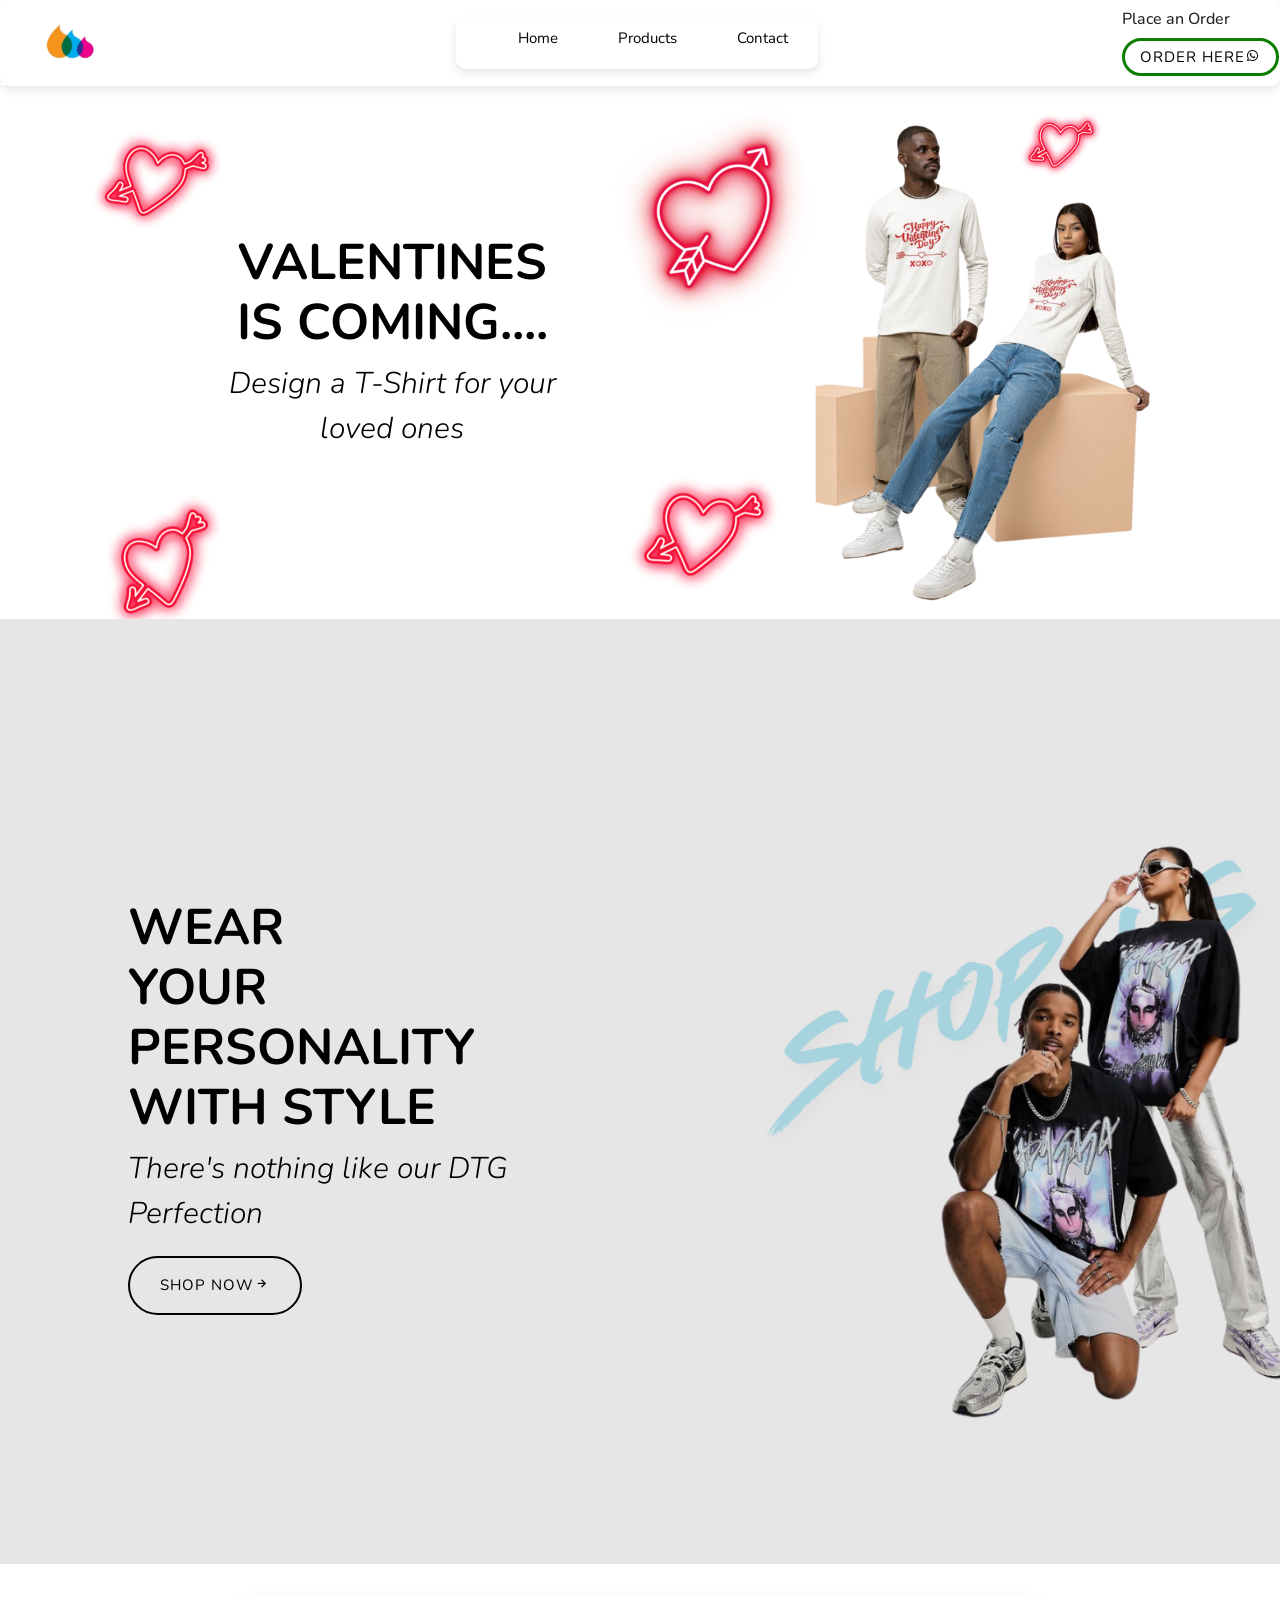
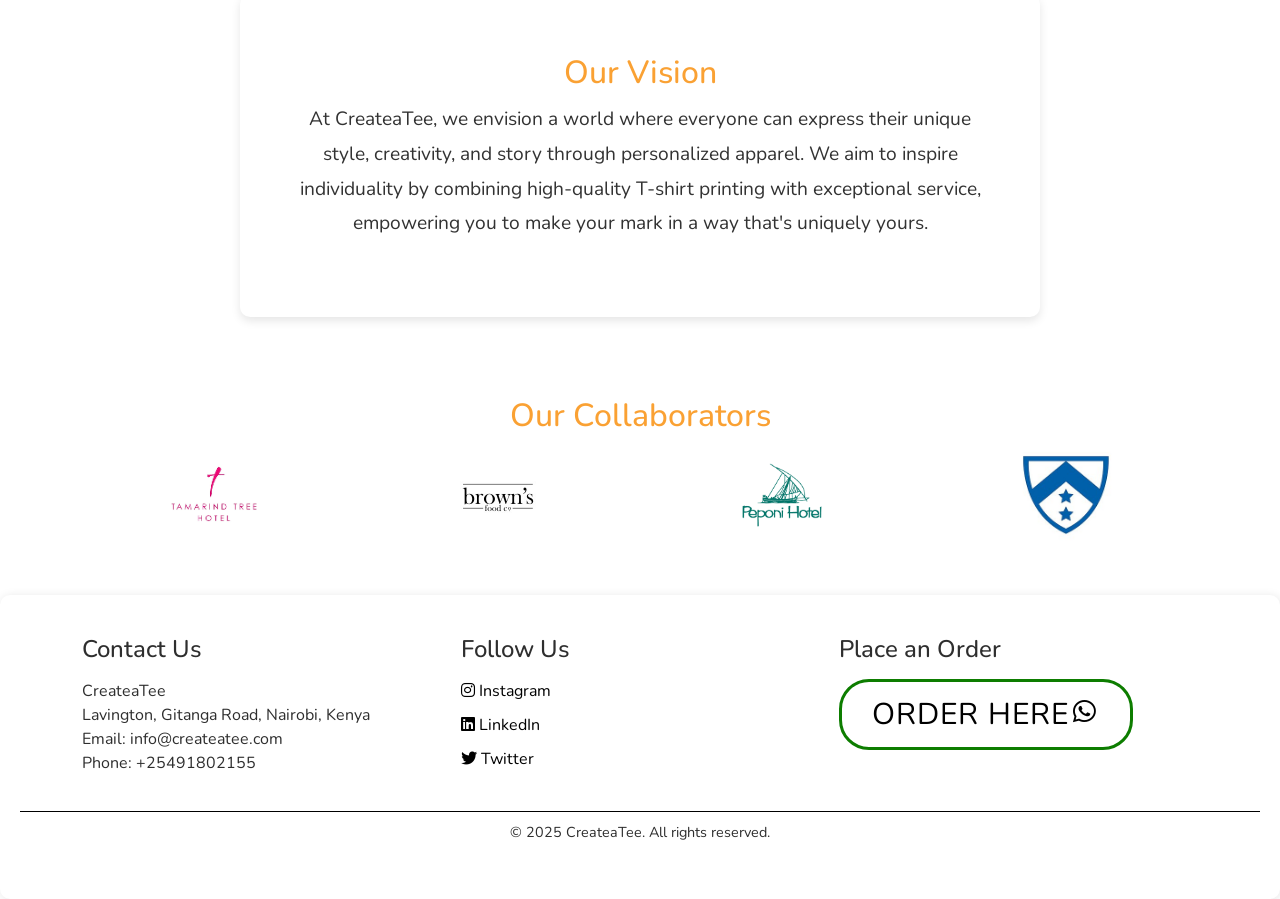
==== index.html @ 30c3d08e "Updated All" ====
<!DOCTYPE html>
<html lang="en">
<head>
    <meta charset="UTF-8">
    <meta name="viewport" content="width=device-width, initial-scale=1.0">
    <title>Home</title>
    <!--NORMAL CSS-->
    <link rel="stylesheet" href="css/styles.css">
<!--bootsrap css-->
    <link href="https://cdn.jsdelivr.net/npm/bootstrap@5.3.1/dist/css/bootstrap.min.css" rel="stylesheet">
    <!--fonts-->
    <link rel="preconnect" href="https://fonts.googleapis.com">
<link rel="preconnect" href="https://fonts.gstatic.com" crossorigin>
<link href="https://fonts.googleapis.com/css2?family=Josefin+Sans:ital,wght@0,100..700;1,100..700&family=Nunito:ital,wght@0,200..1000;1,200..1000&family=Red+Hat+Display:ital,wght@0,300..900;1,300..900&display=swap" rel="stylesheet">
<!--boxicons-->
    <link rel="stylesheet">
    href="https://cdn.jsdelivr.net/npm/boxicons@latest/css/boxicons.min.css">
    <!-- or -->
    <link rel="stylesheet"
    href="https://unpkg.com/boxicons@latest/css/boxicons.min.css">
    <!--Whatsapp Icon-->
    <link href="https://cdnjs.cloudflare.com/ajax/libs/font-awesome/6.0.0-beta3/css/all.min.css" rel="stylesheet">
</head>

<body>
    <!-- Header -->
    <header>  <!--header logo-->
        <a href="index.html" class="logo"><img src="img/logo23.png"></a>
        <!--header links-->
            <ul class="nav-header">
                <a href="index.html">Home</a>
                <a href="products.html">Products</a>
                <a href="contact.html">Contact</a>
            </ul>
        <!--header icons-->
        <div class="header-whatsapp">
          <h6>Place an Order</h6>
            <a href="https://wa.me/+254791802155" target="_blank"  class="whatsapp-header-btn">ORDER HERE<i class='bx bxl-whatsapp'></i></a>
        </div>         
    </header>

<!-- Bootstrap Carousel -->
<div id="carouselExampleIndicators" class="carousel slide" data-bs-ride="carousel">
    <div class="carousel-inner">
      <!-- First Slide -->
      <div class="carousel-item active c-item">
        <img src="img/happy2two.png" class="d-block w-100 c-img" alt="Slide 1">
        <div class="carousel-caption d-none d-md-block custom-caption">
          <h2>VALENTINES <br> IS COMING....</h2>
          <p>Design a T-Shirt for your loved ones</p>
        </div>
      </div>
      <!-- Second Slide -->
      <div class="carousel-item c-item">
        <img src="img/happy1one.png" class="d-block w-100 c-img" alt="Slide 2">
        <div class="carousel-caption d-none d-md-block custom-caption">
          <h2>BE PART OF A COMMUNITY</h2>
          <p>Design garments for your social club or community <br> to share your art together</p>
        </div>
      </div>
      <!-- Third Slide -->
      <div class="carousel-item c-item">
        <img src="img/happy9.png" class="d-block w-100 c-img" alt="Slide 3">
        <div class="carousel-caption d-none d-md-block custom-caption">
          <h2>ALWAYS WAKE UP TO YOUR STYLE</h2>
          <p>Don't sleep on your designs</p>
        </div>
      </div>
    </div>
    <!-- Navigation Controls -->
    <button class="carousel-control-prev" type="button" data-bs-target="#carouselExampleIndicators" data-bs-slide="prev">
      <span class="carousel-control-prev-icon" aria-hidden="true"></span>
    </button>
    <button class="carousel-control-next" type="button" data-bs-target="#carouselExampleIndicators" data-bs-slide="next">
      <span class="carousel-control-next-icon" aria-hidden="true"></span>
    </button>
  </div>
  
  <!-- Bootstrap JS -->
  <script src="https://cdn.jsdelivr.net/npm/bootstrap@5.3.1/dist/js/bootstrap.bundle.min.js"></script>
 
  <!--first section-->
  <section class="main-home">
       <div class="main-text">
          <h1>WEAR <br>YOUR <br> PERSONALITY <br> WITH STYLE </h1>
          <p>There's nothing like our DTG Perfection</p>
          <a href="products.html" class="main-btn">SHOP NOW<i class='bx bx-right-arrow-alt'></i></a>
        </div>
    </section> 
   <!--VISION section-->
   <section id="vision" class="vision-section">
    <div class="vision-container">
      <h2 class="section-heading">Our Vision</h2>
      <p>
        At CreateaTee, we envision a world where everyone can express their unique style, creativity, and story through personalized apparel. 
        We aim to inspire individuality by combining high-quality T-shirt printing with exceptional service, empowering you to make your mark 
        in a way that's uniquely yours.
      </p>
    </div>
  </section>
  <!-- COLLABORATORS SECTION -->
<section id="collaborators" class="collaborators-section">
    <div class="container">
      <h2 class="section-heading">Our Collaborators</h2>
      <div class="collaborators-grid">
        <div class="collaborator">
          <img src="img/collab1.png" alt="Collaborator 1">
        </div>
        <div class="collaborator">
          <img src="img/collab2.jpg" alt="Collaborator 2">
        </div>
        <div class="collaborator">
          <img src="img/collab3.png" alt="Collaborator 3">
        </div>
        <div class="collaborator">
          <img src="img/collab4.jpg" alt="Collaborator 4">
        </div>
      </div>
    </div>
  </section>
  
  <!-- FOOTER SECTION -->
  <footer class="footer-section">
    <div class="container footer-content">
      <div class="footer-column">
        <h3>Contact Us</h3>
        <p>CreateaTee</p>
        <p>Lavington, Gitanga Road, Nairobi, Kenya</p>
        <p>Email: info@createatee.com</p>
        <p>Phone: +25491802155</p>
      </div>
      <div class="footer-column">
        <h3>Follow Us</h3>
        <ul class="social-links">
          <li><a href="#"><i class="fab fa-instagram"></i> Instagram</a></li>
          <li><a href="#"><i class="fab fa-linkedin"></i> LinkedIn</a></li>
          <li><a href="#"><i class="fab fa-twitter"></i> Twitter</a></li>
        </ul>
      </div>
      <div class="footer-column">
        <h3>Place an Order</h3>
          <a href="https://wa.me/+254791802155" target="_blank"  class="whatsapp-btn">ORDER HERE<i class='bx bxl-whatsapp'></i></a>
      </div>
    </div>
    <div class="footer-bottom">
      <p>&copy; 2025 CreateaTee. All rights reserved.</p>
    </div>
  </footer>
  
  
</body>
</html>
---- css/styles.css ----
/* General Styles */
 *{
    margin: 0;
    padding: 0;
    box-sizing: border-box;
    scroll-behavior: smooth;
    font-family: "Nunito", serif;
    font-optical-sizing: auto;
    font-style: normal;
    background-color: #ffffff;
}
/*NAVBAR-HOMEPAGE*/
header{
    position: fixed;
    width: 100%;
    top: 0;
    right: 0;
    z-index:1000;
    display: flex;
    align-items: center;
    justify-content: space-between;
    padding: 1px 1px;
    border-radius: 10px; /* Rounded corners */
    box-shadow: 0px 4px 10px rgba(0.5, 0.5, 0.5, 0.1); /* Subtle shadow */
}
/*header whatsapp*/
.whatsapp-header-btn{
  display: inline-block;
  border: 3px solid #0d7d00;
  font-size: 15px;
  color: rgb(0, 0, 0) ;
  padding: 5px 15px;
  text-decoration: none;
  border-radius: 30px;
  letter-spacing: 1px;
  transition: all .45s ease;
  background-color: rgb(255, 255, 255);
}
.whatsapp-header-btn:hover{
color: rgb(17, 110, 0);
}
.logo img{
    max-width: 150px;
    height: auto;
}
.nav-header{
    display: flex;
    padding-bottom: 10px;
    margin: 0%;
    border-radius: 10px; /* Rounded corners */
    box-shadow: 0px 4px 10px rgba(0.5, 0.5, 0.5, 0.1); /* Subtle shadow */
}
.nav-header a{
    color:rgb(0, 0, 0);
    font-size: 15px;
    text-transform: capitalize;
    padding: 10px 30px;
    font-weight: 400;
    transition: all .40s ease;
    text-decoration: none; 
}
.nav-header a:hover{
    color:rgb(0, 149, 179);
    letter-spacing: 2px;
    opacity: 0.6; 
}
.nav-icon{
display: flex;
align-items: center;
}
.nav-icon i{
    margin-right: 40px;
    color:rgb(69, 68, 68);
    font-size: 20px;
    font-weight: 400;
    transition: all .40s ease;
}
#menu-icon{
    font-size: 35px;
    color:rgb(69, 68, 68);
    z-index: 10001;
    cursor: pointer;
}
/*CAROUSEL - HOMEPAGE*/
.c-item{
height: 595px;
}

.c-img{
height: 100%;
object-fit: cover;
}
/* CAROUSEL CAPTION-HOMEPAGE */
.d-md-block{
  background-color: transparent;
  padding: 20px;
}
.custom-caption {
    text-align: left; /* Align text to the left */
    position: absolute;
    top: 50%; /* Vertically center the caption */
    left: 5%; /* Position caption on the left side */
    transform: translateY(-50%); /* Adjust for proper centering */
    border-radius: 8px;
    max-width: 400px; /* Limit width for readability */
  }
  
  .custom-caption h2 {
    color: black;
    font-size: 50px;
    text-transform: capitalize;
    font-weight: 700;
    line-height: 1.2;
    margin-top: 30px;
  }
 .custom-caption p {
    color: black;
    font-size: 30px;
    font-weight: 300;
    margin-bottom: 20px;
    font-style: italic;
  }
  
/*FIRST SECTION- HOMEPAGE*/
section{
    padding: 5% 10%;
}
.main-home{
    width: 100%;
    height: 105vh;
    background-image: url(../img/homp.png);
    background-position: center;
    background-size: cover;
    display: grid;
    grid-template-columns: repeat(2, 1fr);
    align-items: center;
    filter: brightness(0.9);
}
.main-text h1{
    color: black;
    font-size: 50px;
    text-transform: capitalize;
    font-weight: 700;
    line-height: 1.2;
    margin-top: 30px;
}
.main-text p{
    color: black;
    font-size: 30px;
    font-weight: 300;
    margin-bottom: 20px;
    font-style: italic;

}
.main-btn{
    display: inline-block;
    border: 2px solid #000000;
    font-size: 15px;
    color: black ;
    padding: 16px 30px;
    text-decoration: none;
    border-radius: 30px;
    letter-spacing: 1px;
    transition: all .45s ease;
}
.main-btn a{
    color: black;
    font-weight: 200px;
}
.main-btn:hover{
    color:rgb(0, 114, 137); 
    letter-spacing: 4px;
    opacity: 1.4;
}
/* OUR VISION SECTION-HOMEPAGE */
.vision-section {
    padding: 30px 20px;
    background-color: #ffffff; /* Light grey background */
  }
  /* Single Container for Heading and Content */
  .vision-container {
    background-color: #ffffff; /* White background */
    padding: 60px 50px;
    border-radius: 10px; /* Rounded corners */
    box-shadow: 0px 4px 10px rgba(0.5, 0.5, 0.5, 0.1); /* Subtle shadow */
    max-width: 800px; /* Limit width for better readability */
    margin: 0 auto; /* Center the container */
    text-align: center; /* Center text content */
  }
  .section-heading {
    font-size: 80px;
    color: #114d8d; /* Blue color for heading */
    margin-bottom: 30px;
  }
  .vision-container p {
    font-size: 1.2rem;
    line-height: 1.8;
    color: #333333; /* Dark grey text */
  }
  /* COLLABORATORS SECTION */
.collaborators-section {
    padding: 50px 20px;
    background-color: #ffffff;
    text-align: center;
  }
  .section-heading {
    font-size: 2rem;
    color: rgb(250, 161, 51);
    margin-bottom: 10px;
  }
  .section-subheading {
    font-size: 1.2rem;
    color: #ffffff;
    margin-bottom: 30px;
  }
  .collaborators-grid {
    display: grid;
    grid-template-columns: repeat(auto-fit, minmax(150px, 1fr));
    gap: 20px;
    justify-items: center;
  }
  .collaborator img {
    width: 100px;
    height: 100px;
    object-fit: contain;
    border-radius: 8px;
    transition: transform 0.3s ease;
  }
  .collaborator img:hover {
    transform: scale(1.1);
  }
  /* FOOTER SECTION */
  .whatsapp-btn{
    display: inline-block;
    border: 3px solid #0d7d00;
    font-size: 30px;
    color: rgb(0, 0, 0) ;
    padding: 10px 30px;
    text-decoration: none;
    border-radius: 30px;
    letter-spacing: 1px;
    transition: all .45s ease;
    background-color: rgb(255, 255, 255);
 }
 .whatsapp-btn:hover{
  letter-spacing: 4px;
  opacity: 1.8;
  color: rgb(38, 255, 0);
 }

  .footer-section {
    background-color: #ffffff;
    color: #2e2e2e;
    padding: 40px 20px;
    border-radius: 10px; /* Rounded corners */
    box-shadow: 1px 1px 10px rgba(0, 0, 0, 0.1);
  }
  .footer-content {
    display: grid;
    grid-template-columns: repeat(auto-fit, minmax(250px, 1fr));
    gap: 20px;
  }
  .footer-column h3 {
    font-size: 1.5rem;
    margin-bottom: 15px;
  }
  .footer-column p,
  .footer-column ul {
    font-size: 1rem;
    margin: 0;
    padding: 0;
    list-style: none;
  }
  .social-links li,
  .quick-links li {
    margin-bottom: 10px;
  }
  .social-links li a,
  .quick-links li a {
    color: #000000;
    text-decoration: none;
    transition: color 0.3s ease;
  }

  .social-links li a:hover,
  .quick-links li a:hover {
    color: #ffd700; /* Gold hover color */
  }

  .footer-bottom {
    text-align: center;
    margin-top: 30px;
    font-size: 0.9rem;
    border-top: 1px solid #000000;
    padding-top: 10px;
  }
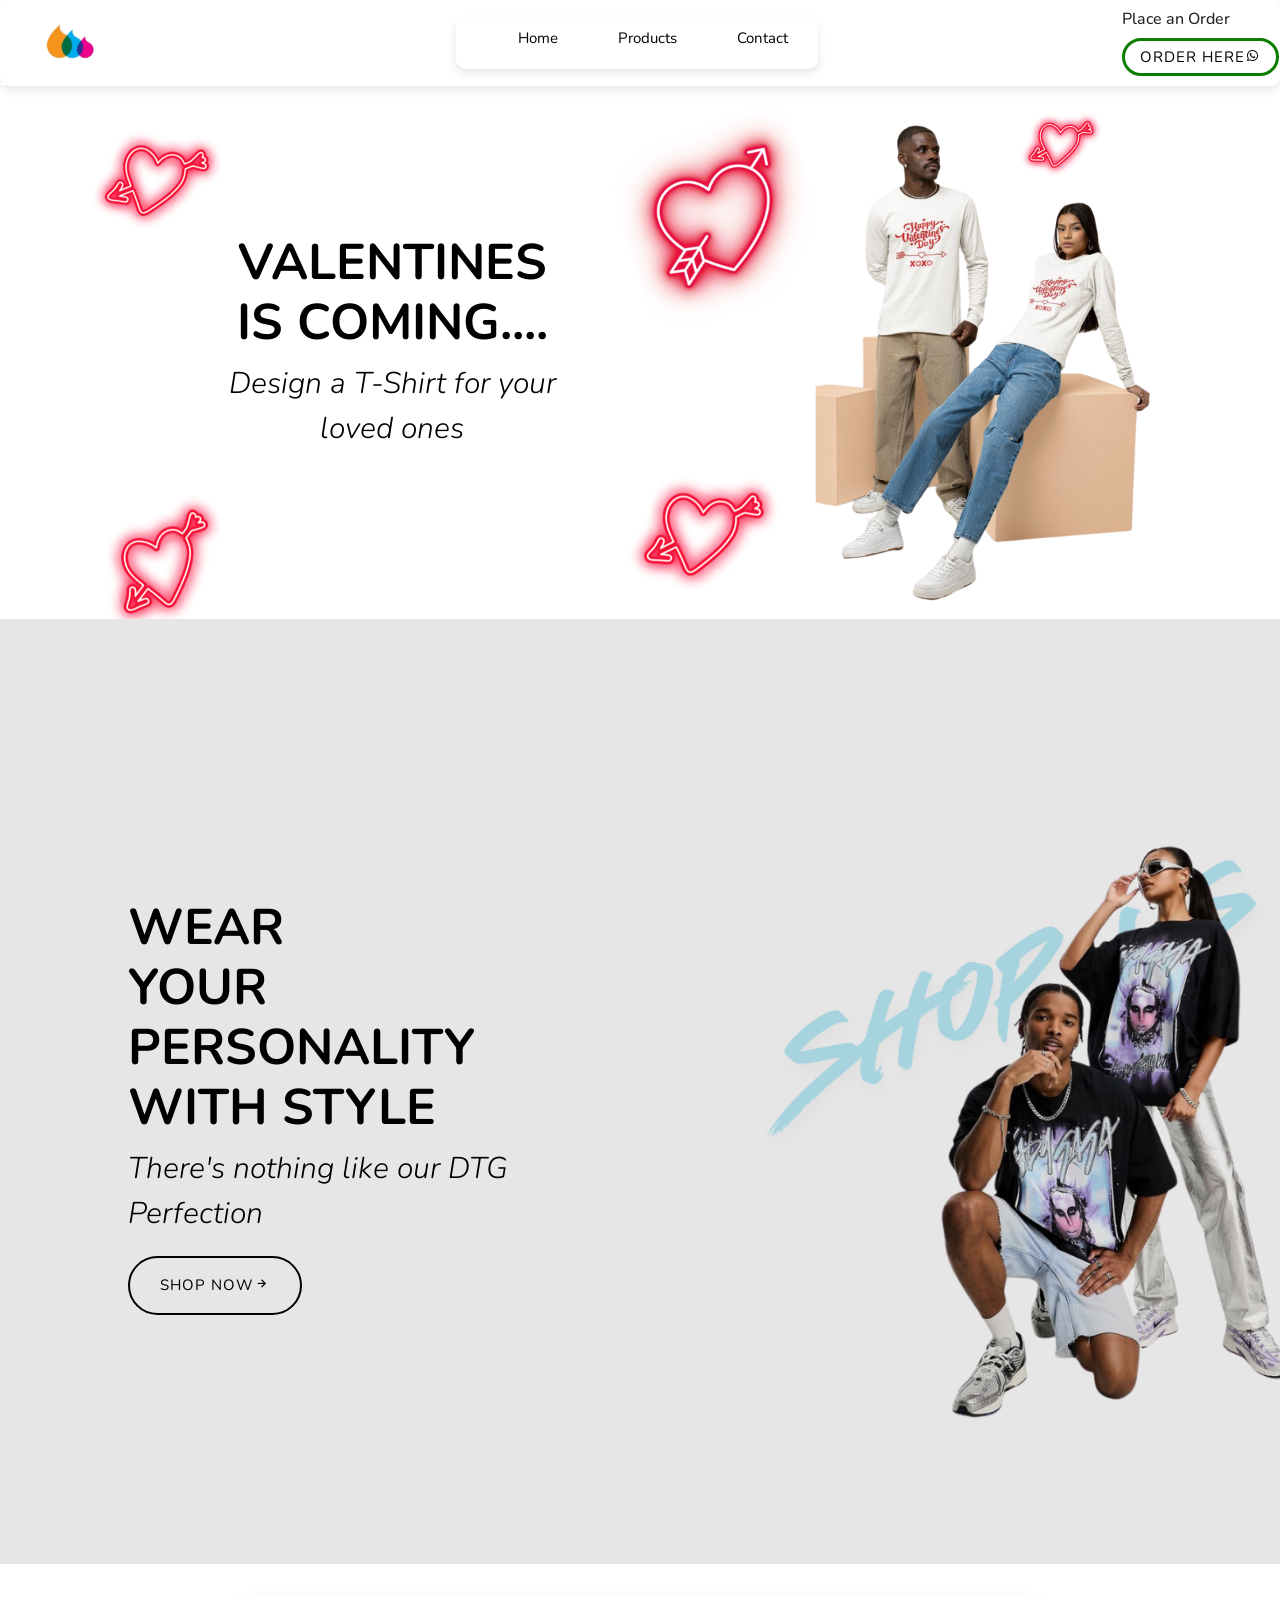
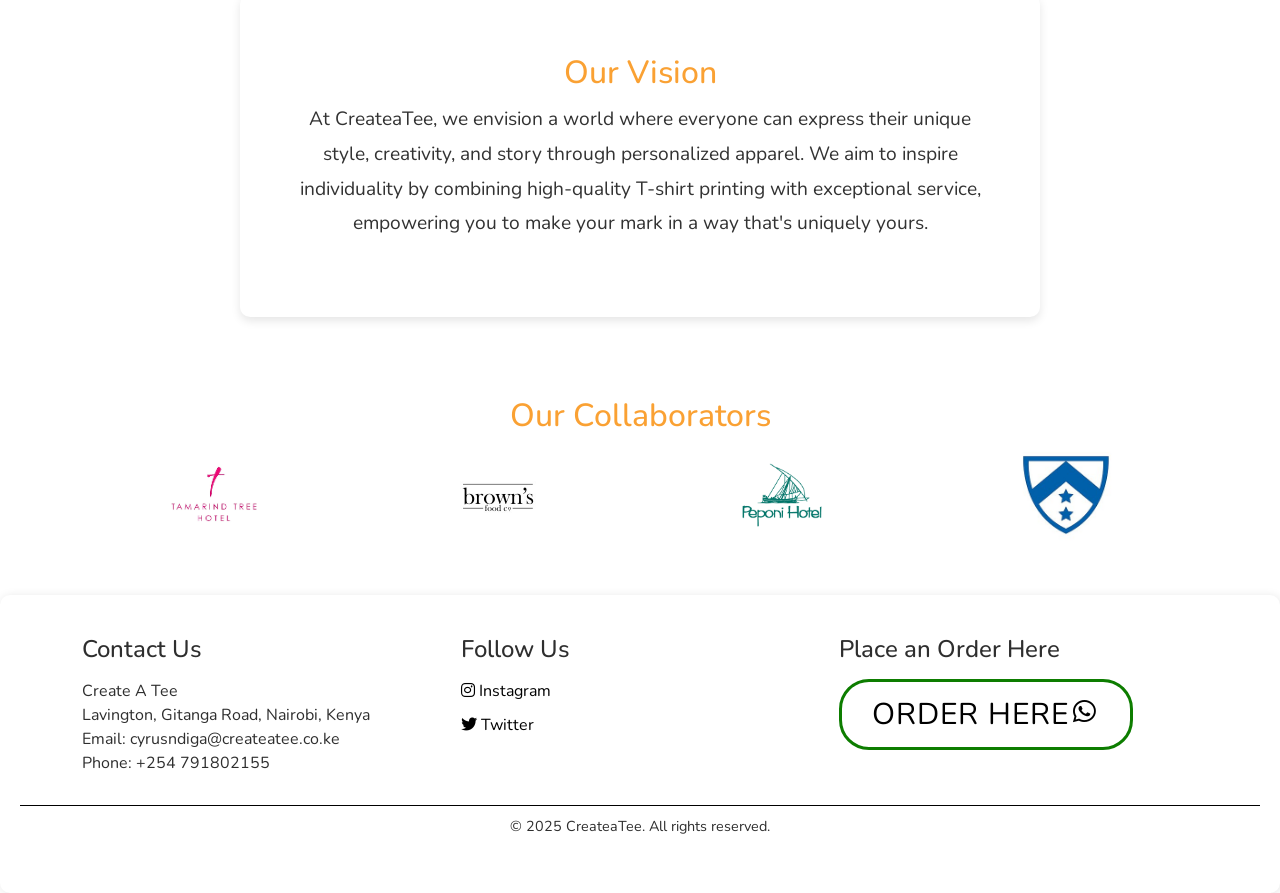
==== commit 39cabc64: "Contact page" ====
--- a/index.html
+++ b/index.html
@@ -124,21 +124,20 @@
     <div class="container footer-content">
       <div class="footer-column">
         <h3>Contact Us</h3>
-        <p>CreateaTee</p>
+        <p>Create A Tee</p>
         <p>Lavington, Gitanga Road, Nairobi, Kenya</p>
-        <p>Email: info@createatee.com</p>
-        <p>Phone: +25491802155</p>
+        <p>Email: cyrusndiga@createatee.co.ke</p>
+        <p>Phone: +254 791802155</p>
       </div>
       <div class="footer-column">
         <h3>Follow Us</h3>
         <ul class="social-links">
-          <li><a href="#"><i class="fab fa-instagram"></i> Instagram</a></li>
-          <li><a href="#"><i class="fab fa-linkedin"></i> LinkedIn</a></li>
-          <li><a href="#"><i class="fab fa-twitter"></i> Twitter</a></li>
+          <li><a href="https://www.instagram.com/createatee_kenya/"><i class="fab fa-instagram"></i> Instagram</a></li>
+          <li><a href="https://x.com/createatee"><i class="fab fa-twitter"></i> Twitter</a></li>
         </ul>
       </div>
       <div class="footer-column">
-        <h3>Place an Order</h3>
+        <h3>Place an Order Here</h3>
           <a href="https://wa.me/+254791802155" target="_blank"  class="whatsapp-btn">ORDER HERE<i class='bx bxl-whatsapp'></i></a>
       </div>
     </div>
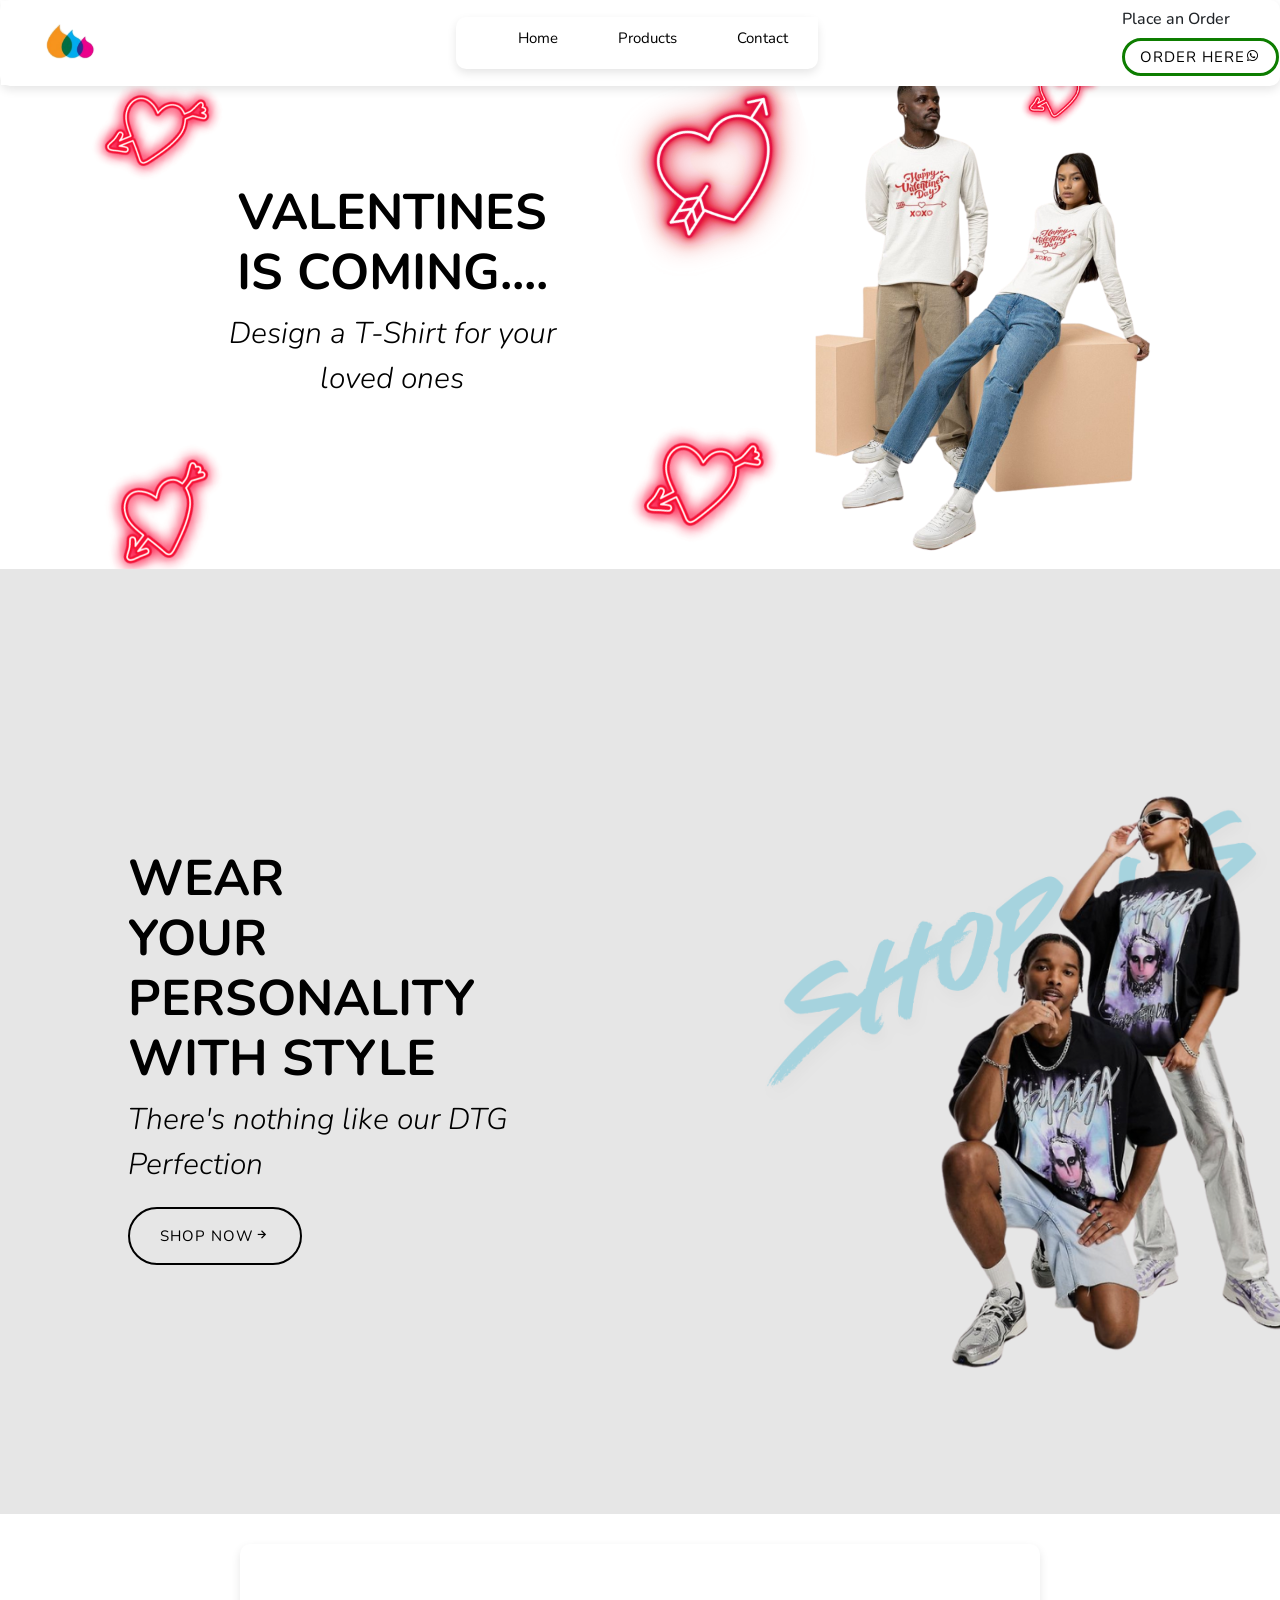
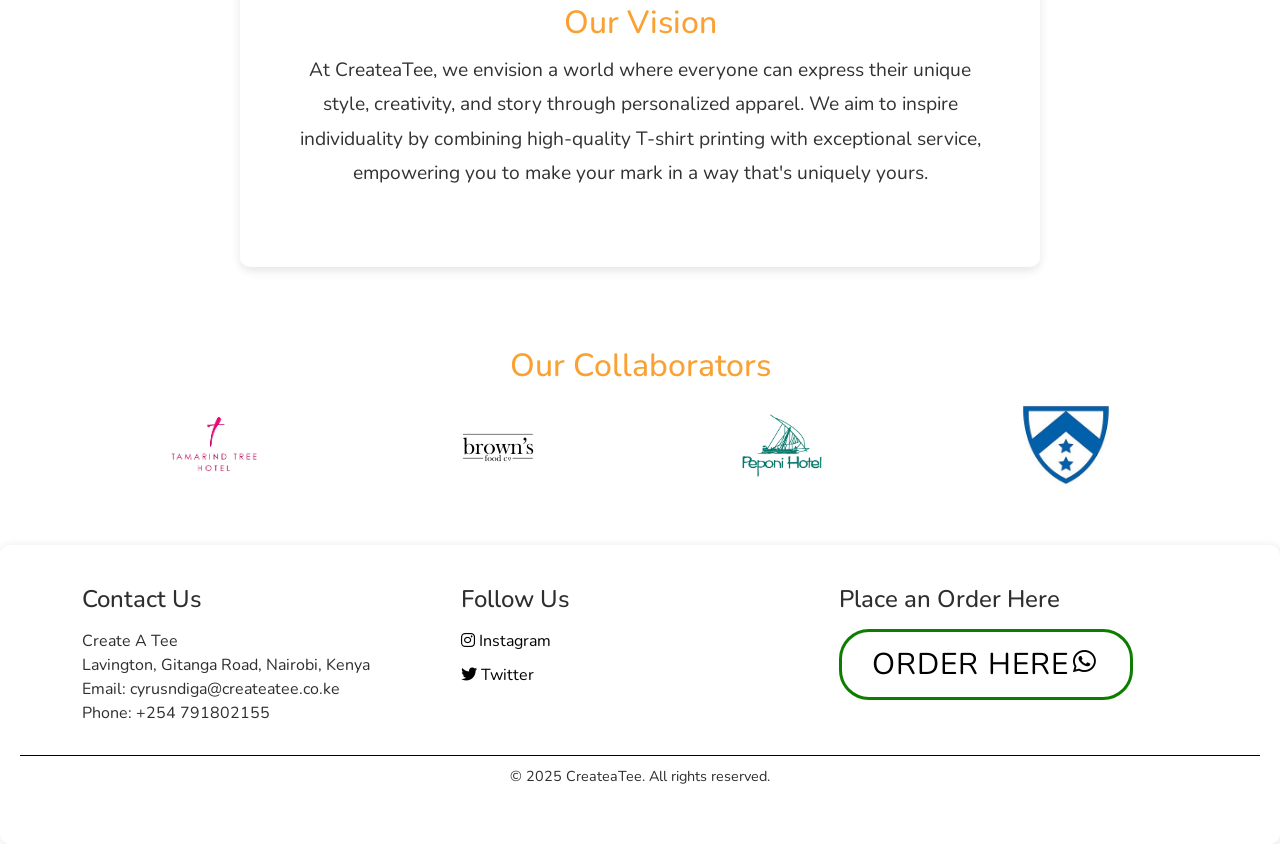
==== commit f0a7f486: "updated carousel margin" ====
--- a/index.html
+++ b/index.html
@@ -14,7 +14,7 @@
 <link href="https://fonts.googleapis.com/css2?family=Josefin+Sans:ital,wght@0,100..700;1,100..700&family=Nunito:ital,wght@0,200..1000;1,200..1000&family=Red+Hat+Display:ital,wght@0,300..900;1,300..900&display=swap" rel="stylesheet">
 <!--boxicons-->
     <link rel="stylesheet">
-    href="https://cdn.jsdelivr.net/npm/boxicons@latest/css/boxicons.min.css">
+    <href="https://cdn.jsdelivr.net/npm/boxicons@latest/css/boxicons.min.css">
     <!-- or -->
     <link rel="stylesheet"
     href="https://unpkg.com/boxicons@latest/css/boxicons.min.css">
--- a/css/styles.css
+++ b/css/styles.css
@@ -84,6 +84,7 @@
 /*CAROUSEL - HOMEPAGE*/
 .c-item{
 height: 595px;
+margin-top: -2%;
 }
 
 .c-img{
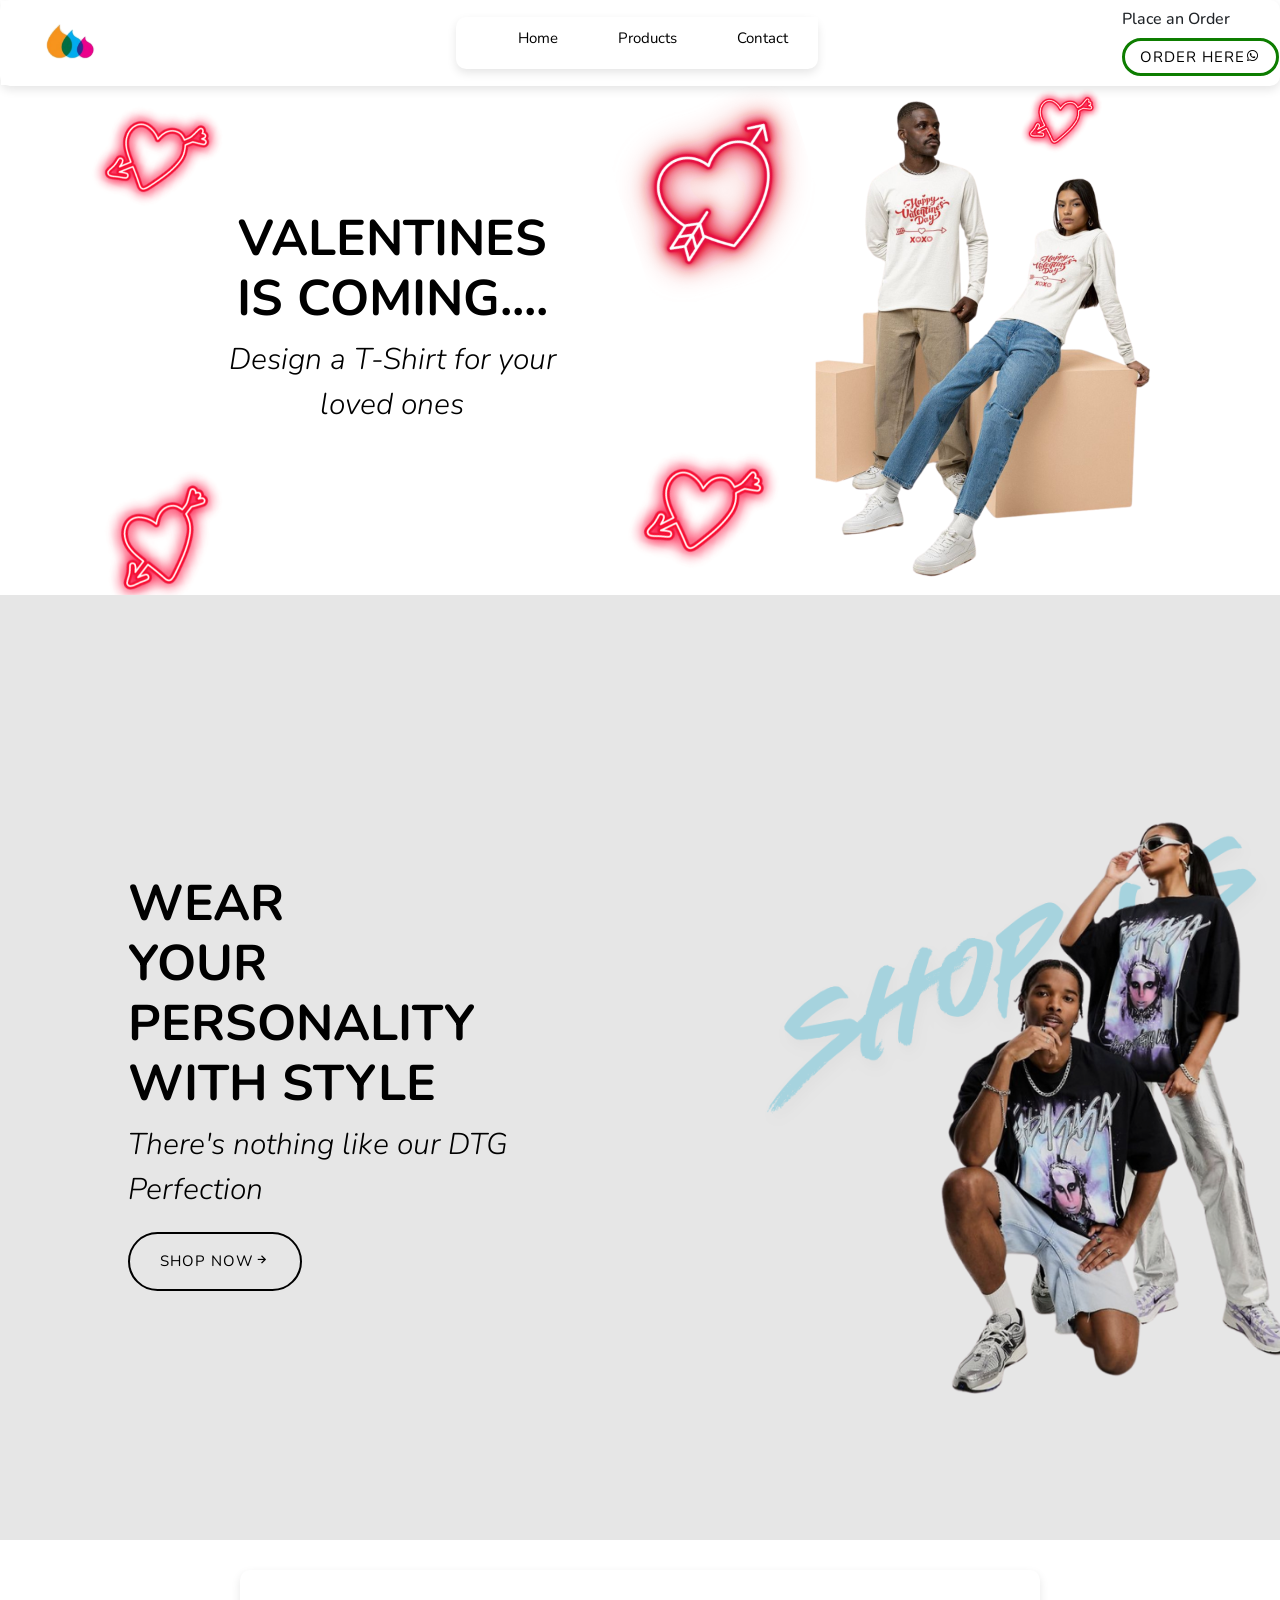
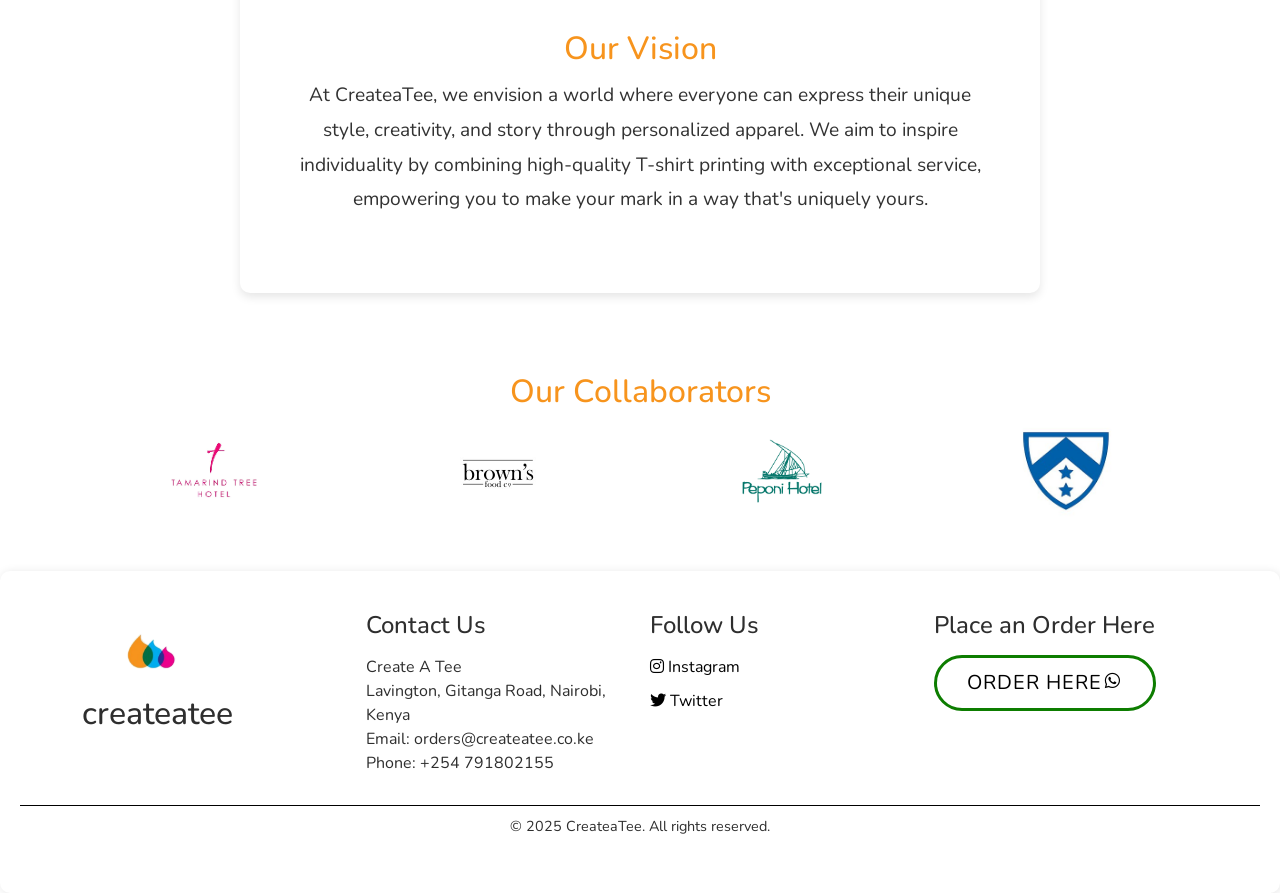
==== commit b9517515: "adding icons" ====
--- a/index.html
+++ b/index.html
@@ -4,7 +4,12 @@
     <meta charset="UTF-8">
     <meta name="viewport" content="width=device-width, initial-scale=1.0">
     <title>Home</title>
-    <!--NORMAL CSS-->
+    <!--FAVICON-->
+    <link rel="icon" type="image/png" href="img/favicon-96x96.png" sizes="96x96" />
+<link rel="icon" type="image/svg+xml" href="img/favicon.png" />
+<link rel="shortcut icon" href="img/favicon.ico" />
+<link rel="apple-touch-icon" sizes="180x180" href="img/apple-touch-icon.png" />
+<link rel="manifest" href="/site.webmanifest" />
     <link rel="stylesheet" href="css/styles.css">
 <!--bootsrap css-->
     <link href="https://cdn.jsdelivr.net/npm/bootstrap@5.3.1/dist/css/bootstrap.min.css" rel="stylesheet">
@@ -123,10 +128,14 @@
   <footer class="footer-section">
     <div class="container footer-content">
       <div class="footer-column">
+        <img src="img/logo23.png" class="footerlogo">
+        <h2>createatee</h2>
+      </div>
+      <div class="footer-column">
         <h3>Contact Us</h3>
         <p>Create A Tee</p>
         <p>Lavington, Gitanga Road, Nairobi, Kenya</p>
-        <p>Email: cyrusndiga@createatee.co.ke</p>
+        <p>Email: orders@createatee.co.ke</p>
         <p>Phone: +254 791802155</p>
       </div>
       <div class="footer-column">
--- a/css/styles.css
+++ b/css/styles.css
@@ -84,7 +84,6 @@
 /*CAROUSEL - HOMEPAGE*/
 .c-item{
 height: 595px;
-margin-top: -2%;
 }
 
 .c-img{
@@ -169,7 +168,7 @@
     font-weight: 200px;
 }
 .main-btn:hover{
-    color:rgb(0, 114, 137); 
+    color:#00aef1; 
     letter-spacing: 4px;
     opacity: 1.4;
 }
@@ -206,7 +205,7 @@
   }
   .section-heading {
     font-size: 2rem;
-    color: rgb(250, 161, 51);
+    color: #f7941d;
     margin-bottom: 10px;
   }
   .section-subheading {
@@ -234,7 +233,7 @@
   .whatsapp-btn{
     display: inline-block;
     border: 3px solid #0d7d00;
-    font-size: 30px;
+    font-size: 20px;
     color: rgb(0, 0, 0) ;
     padding: 10px 30px;
     text-decoration: none;
@@ -285,7 +284,7 @@
 
   .social-links li a:hover,
   .quick-links li a:hover {
-    color: #ffd700; /* Gold hover color */
+    color: #f7941d; /* Gold hover color */
   }
 
   .footer-bottom {
@@ -295,7 +294,14 @@
     border-top: 1px solid #000000;
     padding-top: 10px;
   }
-
+  .footerlogo{
+    max-width: 150px;
+      height: auto;
+  }
+  .footerlogo h2{
+    font-size: 10px;
+  }
+  
 
   
   
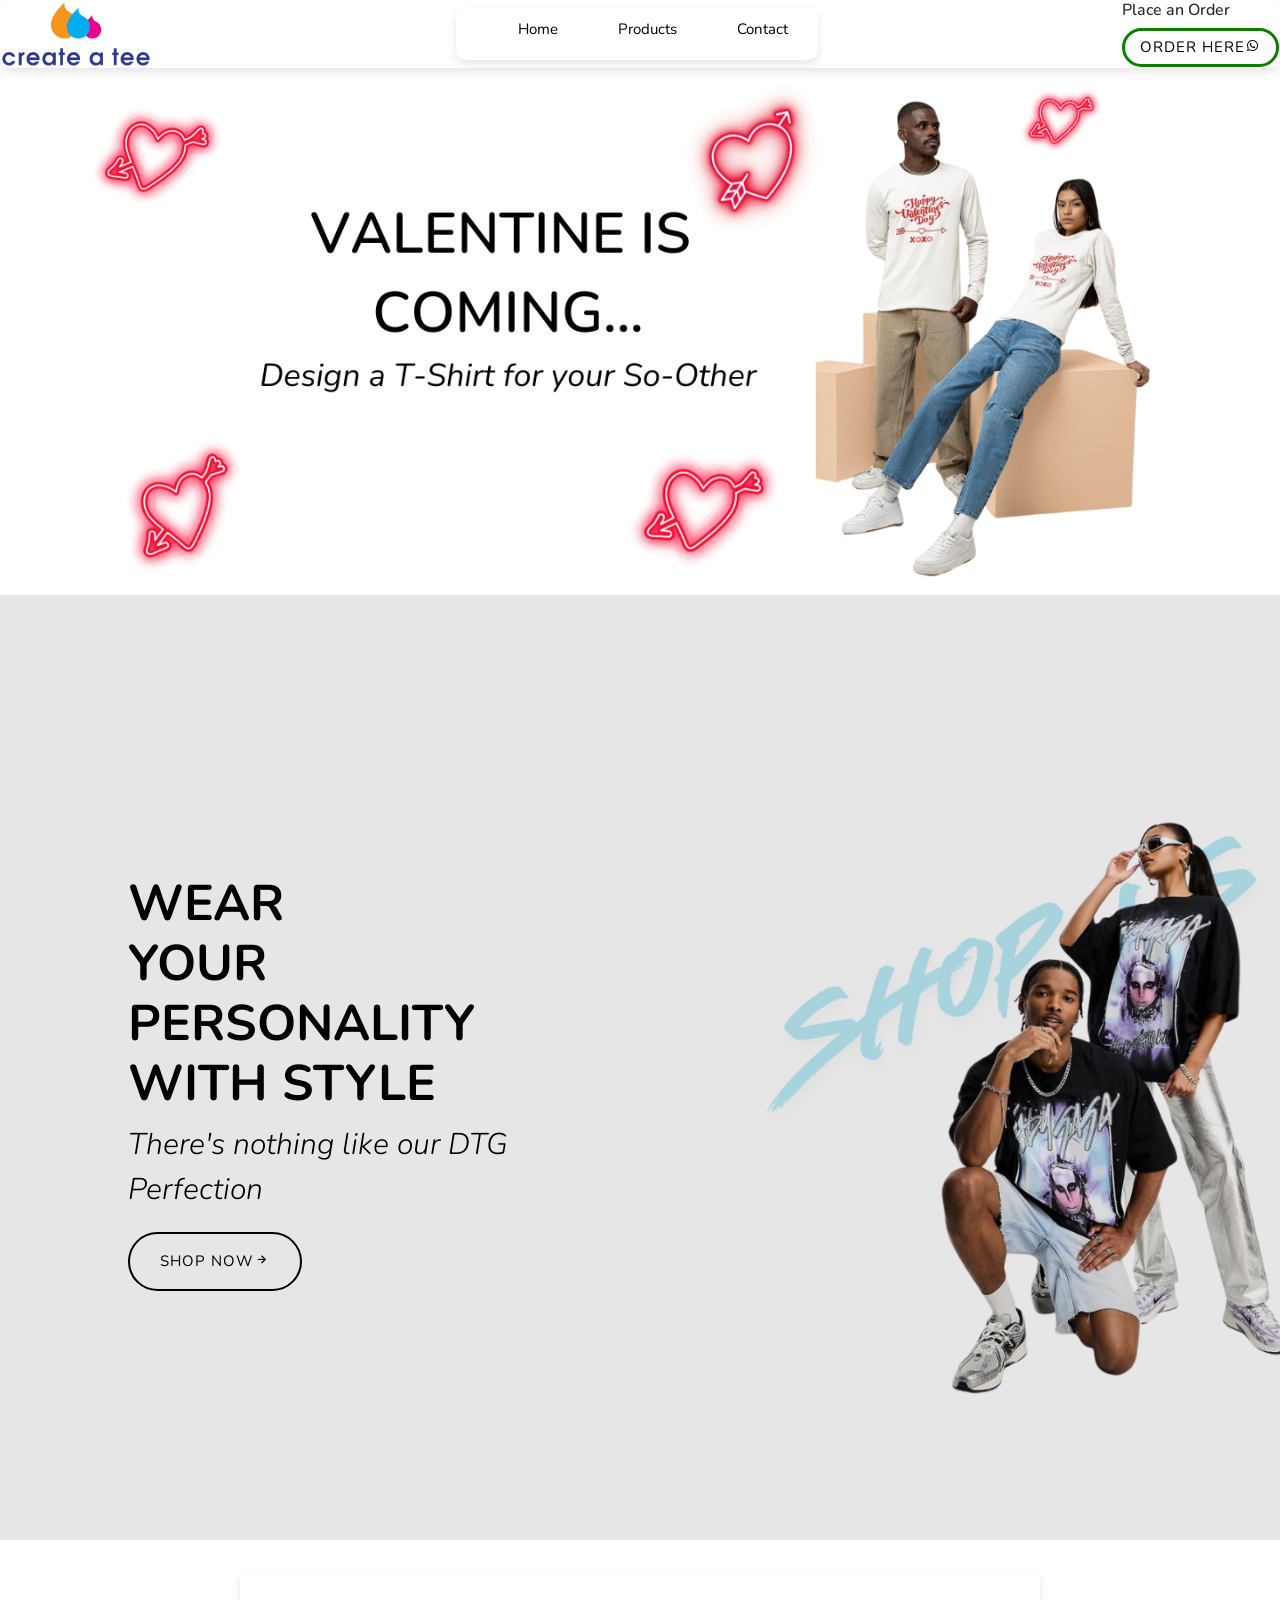
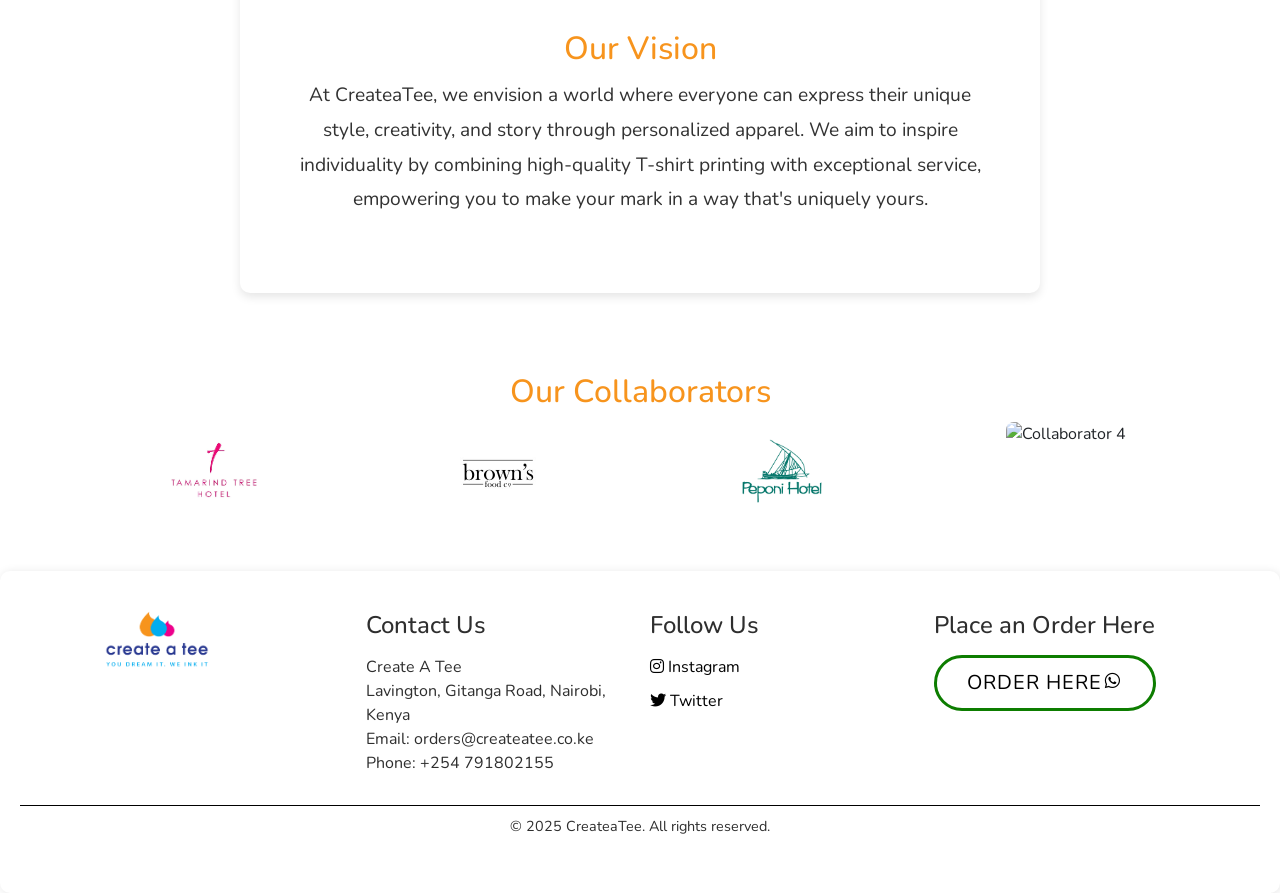
==== commit df0092ec: "mobile adjustments" ====
--- a/index.html
+++ b/index.html
@@ -30,7 +30,7 @@
 <body>
     <!-- Header -->
     <header>  <!--header logo-->
-        <a href="index.html" class="logo"><img src="img/logo23.png"></a>
+        <a href="index.html" class="logo"><img src="img/mainlogo1.png"></a>
         <!--header links-->
             <ul class="nav-header">
                 <a href="index.html">Home</a>
@@ -49,8 +49,8 @@
     <div class="carousel-inner">
       <!-- First Slide -->
       <div class="carousel-item active c-item">
-        <img src="img/happy2two.png" class="d-block w-100 c-img" alt="Slide 1">
-        <div class="carousel-caption d-none d-md-block custom-caption">
+        <img src="img/happy2two-.png" class="d-block w-100 c-img" alt="Slide 1">
+        <div class="carousel-caption d-none custom-caption">
           <h2>VALENTINES <br> IS COMING....</h2>
           <p>Design a T-Shirt for your loved ones</p>
         </div>
@@ -58,7 +58,7 @@
       <!-- Second Slide -->
       <div class="carousel-item c-item">
         <img src="img/happy1one.png" class="d-block w-100 c-img" alt="Slide 2">
-        <div class="carousel-caption d-none d-md-block custom-caption">
+        <div class="carousel-caption d-none  custom-caption">
           <h2>BE PART OF A COMMUNITY</h2>
           <p>Design garments for your social club or community <br> to share your art together</p>
         </div>
@@ -66,7 +66,7 @@
       <!-- Third Slide -->
       <div class="carousel-item c-item">
         <img src="img/happy9.png" class="d-block w-100 c-img" alt="Slide 3">
-        <div class="carousel-caption d-none d-md-block custom-caption">
+        <div class="carousel-caption d-none custom-caption">
           <h2>ALWAYS WAKE UP TO YOUR STYLE</h2>
           <p>Don't sleep on your designs</p>
         </div>
@@ -118,7 +118,7 @@
           <img src="img/collab3.png" alt="Collaborator 3">
         </div>
         <div class="collaborator">
-          <img src="img/collab4.jpg" alt="Collaborator 4">
+          <img src="img/collab4.png" alt="Collaborator 4">
         </div>
       </div>
     </div>
@@ -128,8 +128,7 @@
   <footer class="footer-section">
     <div class="container footer-content">
       <div class="footer-column">
-        <img src="img/logo23.png" class="footerlogo">
-        <h2>createatee</h2>
+        <img src="img/mainlogo.png" class="footerlogo">
       </div>
       <div class="footer-column">
         <h3>Contact Us</h3>
--- a/css/styles.css
+++ b/css/styles.css
@@ -1,86 +1,88 @@
 /* General Styles */
- *{
-    margin: 0;
-    padding: 0;
-    box-sizing: border-box;
-    scroll-behavior: smooth;
-    font-family: "Nunito", serif;
-    font-optical-sizing: auto;
-    font-style: normal;
-    background-color: #ffffff;
+*{
+  margin: 0;
+  padding: 0;
+  box-sizing: border-box;
+  scroll-behavior: smooth;
+  font-family: "Nunito", serif;
+  font-optical-sizing: auto;
+  font-style: normal;
+  background-color: #ffffff;
 }
 /*NAVBAR-HOMEPAGE*/
 header{
-    position: fixed;
-    width: 100%;
-    top: 0;
-    right: 0;
-    z-index:1000;
-    display: flex;
-    align-items: center;
-    justify-content: space-between;
-    padding: 1px 1px;
-    border-radius: 10px; /* Rounded corners */
-    box-shadow: 0px 4px 10px rgba(0.5, 0.5, 0.5, 0.1); /* Subtle shadow */
-}
-/*header whatsapp*/
+  position: fixed;
+  width: 100%;
+  top: 0;
+  right: 0;
+  z-index:1000;
+  display: flex;
+  align-items: center;
+  justify-content: space-between;
+  padding: 1px 1px;
+  border-radius: 10px; /* Rounded corners */
+  box-shadow: 0px 4px 10px rgba(0.5, 0.5, 0.5, 0.1); /* Subtle shadow */
+}
+/*Header whatsapp*/
 .whatsapp-header-btn{
-  display: inline-block;
-  border: 3px solid #0d7d00;
-  font-size: 15px;
-  color: rgb(0, 0, 0) ;
-  padding: 5px 15px;
-  text-decoration: none;
-  border-radius: 30px;
-  letter-spacing: 1px;
-  transition: all .45s ease;
-  background-color: rgb(255, 255, 255);
+display: inline-block;
+border: 3px solid #0d7d00;
+font-size: 15px;
+color: rgb(0, 0, 0) ;
+padding: 5px 15px;
+text-decoration: none;
+border-radius: 30px;
+letter-spacing: 1px;
+transition: all .45s ease;
+background-color: rgb(255, 255, 255);
 }
 .whatsapp-header-btn:hover{
 color: rgb(17, 110, 0);
 }
+
 .logo img{
-    max-width: 150px;
-    height: auto;
+  max-width: 150px;
+  height: auto;
 }
 .nav-header{
-    display: flex;
-    padding-bottom: 10px;
-    margin: 0%;
-    border-radius: 10px; /* Rounded corners */
-    box-shadow: 0px 4px 10px rgba(0.5, 0.5, 0.5, 0.1); /* Subtle shadow */
+  display: flex;
+  padding-bottom: 10px;
+  margin: 0%;
+  border-radius: 10px; /* Rounded corners */
+  box-shadow: 0px 4px 10px rgba(0.5, 0.5, 0.5, 0.1); /* Subtle shadow */
 }
 .nav-header a{
-    color:rgb(0, 0, 0);
-    font-size: 15px;
-    text-transform: capitalize;
-    padding: 10px 30px;
-    font-weight: 400;
-    transition: all .40s ease;
-    text-decoration: none; 
+  color:rgb(0, 0, 0);
+  font-size: 15px;
+  text-transform: capitalize;
+  padding: 10px 30px;
+  font-weight: 400;
+  transition: all .40s ease;
+  text-decoration: none; 
 }
 .nav-header a:hover{
-    color:rgb(0, 149, 179);
-    letter-spacing: 2px;
-    opacity: 0.6; 
+  color:rgb(0, 149, 179); 
+  letter-spacing: 2px;
+  opacity: 0.6; 
 }
 .nav-icon{
 display: flex;
 align-items: center;
 }
 .nav-icon i{
-    margin-right: 40px;
-    color:rgb(69, 68, 68);
-    font-size: 20px;
-    font-weight: 400;
-    transition: all .40s ease;
+  margin-right: 40px;
+  color:rgb(69, 68, 68);
+  font-size: 20px;
+  font-weight: 400;
+  transition: all .40s ease;
 }
 #menu-icon{
-    font-size: 35px;
-    color:rgb(69, 68, 68);
-    z-index: 10001;
-    cursor: pointer;
-}
+  font-size: 35px;
+  color:rgb(69, 68, 68);
+  z-index: 10001;
+  cursor: pointer;
+}
+
 /*CAROUSEL - HOMEPAGE*/
 .c-item{
 height: 595px;
@@ -95,6 +97,7 @@
   background-color: transparent;
   padding: 20px;
 }
+
 .custom-caption {
     text-align: left; /* Align text to the left */
     position: absolute;
@@ -104,7 +107,7 @@
     border-radius: 8px;
     max-width: 400px; /* Limit width for readability */
   }
-  
+
   .custom-caption h2 {
     color: black;
     font-size: 50px;
@@ -301,8 +304,272 @@
   .footerlogo h2{
     font-size: 10px;
   }
-  
-
-  
-  
-    +
+  /*---------------------------------MAX WIDTH 768PX-------------------------------*/
+@media (max-width: 768px) {
+  header {
+      flex-direction:row; /* Stack items vertically */
+      padding: 5px; /* Add padding for mobile */
+  }
+
+  .nav-header {
+      flex-direction: row; /* Stack navigation items */
+      align-items: center; /* Center items */
+  }
+
+  .nav-header a {
+      padding: 5px 10px; /* Adjust padding for smaller screens */
+      font-size: 12px; /* Smaller font size */
+  }
+  .d-md-block{
+    height: 200px;
+    background-color: transparent;
+    padding: 0%;
+
+  }
+  .whatsapp-header-btn{
+    display: inline-block;
+    border: 3px solid #0d7d00;
+    font-size: 8px;
+    color: rgb(0, 0, 0) ;
+    padding: 5px 15px;
+    text-decoration: none;
+    border-radius: 30px;
+    letter-spacing: 1px;
+    transition: all .45s ease;
+    background-color: rgb(255, 255, 255);
+  }
+  .custom-caption h2{
+   font-size: 30px;
+  }
+  .custom-caption p{
+    font-size: 20px;
+  }
+  .c-item{
+    height: 500px;
+    flex-direction: column;
+    }
+    
+    .c-img{
+    height: 100%;
+    object-fit: cover;
+    }
+
+  .main-home {
+      grid-template-columns: 1fr; /* Single column layout */
+      height: auto; /* Allow height to adjust */
+      padding: 20px; /* Add padding */
+      grid-template-columns: repeat(2, 1fr);
+  }
+
+  .main-text h1 {
+      font-size: 30px; /* Smaller font size */
+      margin-top: 20px; /* Adjust margin */
+  }
+
+  .main-text p {
+      font-size: 20px; /* Smaller font size */
+  }
+
+  .vision-container {
+      padding: 30px 20px; /* Adjust padding */
+  }
+
+  .section-heading {
+      font-size: 40px; /* Smaller font size */
+  }
+
+  .vision-container p {
+      font-size: 1rem; /* Smaller font size */
+  }
+
+  .collaborators-grid {
+      grid-template-columns: repeat(auto-fit, minmax(100px, 1fr)); /* Adjust grid for smaller screens */
+  }
+
+  .footer-section {
+    text-align: center; /* Align text and content to the center */
+  }
+
+  .footer-content {
+    display: flex;
+    flex-direction: column; /* Stack the footer columns vertically */
+    align-items: center; /* Center-align the items */
+    gap: 20px; /* Add spacing between the columns */
+  }
+
+  .footer-column h3 {
+    font-size: 2.5rem; /* Adjust font size for smaller screens */
+  }
+
+  .footer-column p,
+  .footer-column ul {
+    font-size: 1.5rem; /* Adjust text size for readability */
+  }
+
+  .social-links li,
+  .quick-links li {
+    margin-bottom: 5px; /* Reduce spacing for compactness */
+  }
+
+  .social-links li a,
+  .quick-links li a {
+    font-size: 1.2rem; /* Adjust link text size */
+  }
+
+  .footer-bottom {
+    margin-top: 20px; /* Add spacing above the footer bottom section */
+    font-size: 0.8rem; /* Adjust font size */
+  }
+
+  .footerlogo {
+    max-width: 120px; /* Resize the logo for smaller screens */
+  }
+}
+
+
+/*---------------------------(MAX WIDTH 480PX)------------------------------ */
+@media (max-width: 480px) {
+  /* Header and Navbar */
+  header {
+      flex-direction: row; /* Stack items vertically */
+      padding: 10px; /* Add padding for mobile */
+      align-items: center; /* Center header content */
+  }
+
+  .logo img {
+      max-width: 120px; /* Reduce logo size */
+  }
+
+  .nav-header {
+      flex-direction: row; /* Stack navigation items */
+      align-items: center; /* Center nav items */
+  }
+
+  .nav-header a {
+      padding: 5px 8px; /* Adjust padding for smaller screens */
+      font-size: 10px; /* Reduce font size */
+      margin: 0; /* Remove margin */
+  }
+
+  .whatsapp-header-btn {
+    font-size: 12px; /* Smaller font size */
+    padding: 5px 10px; /* Adjust padding */
+}
+
+  #menu-icon {
+      font-size: 30px; /* Smaller menu icon */
+  }
+
+  .d-md-block {
+      height: 80px; /* Adjust height for smaller screens */
+      background-color: transparent;
+  }
+  .whatsapp-header-btn{
+    display: inline-block;
+    border: 3px solid #0d7d00;
+    font-size: 15px;
+    color: rgb(0, 0, 0) ;
+    padding: 2px 10px;
+    text-decoration: none;
+    border-radius: 30px;
+    letter-spacing: 1px;
+    transition: all .45s ease;
+    background-color: rgb(255, 255, 255);
+  }
+
+  .custom-caption h2 {
+      font-size: 10px; /* Smaller caption heading */
+      color: #000000;
+  }
+
+  .custom-caption p {
+      font-size: 10px; /* Smaller caption paragraph */
+  }
+
+  .c-item {
+      height: 300px; /* Adjust height for smaller screens */
+      flex-direction: column;
+      margin-top: 10%;
+      padding: auto;
+  }
+  .c-img {
+      height: 100%;
+      object-fit: cover;
+  }
+
+  .main-home {
+      grid-template-columns: 1fr; /* Single column layout */
+      height: auto; /* Allow height to adjust */
+      padding: 20px; /* Add padding */
+      grid-template-columns: repeat(2, 1fr);
+
+  }
+
+  .main-text h1 {
+      font-size: 24px; /* Smaller font size */
+      margin-top: 15px; /* Adjust margin */
+  }
+
+  .main-text p {
+      font-size: 16px; /* Smaller font size */
+  }
+
+  .vision-container {
+      padding: 20px 10px; /* Adjust padding */
+  }
+
+  .section-heading {
+      font-size: 30px; /* Smaller font size */
+  }
+
+  .vision-container p {
+      font-size: 0.9rem; /* Smaller font size */
+  }
+
+  .collaborators-grid {
+      grid-template-columns: repeat(auto-fit, minmax(80px, 1fr)); /* Adjust grid for smaller screens */
+  }
+
+  .footer-section {
+    text-align: center; /* Center-align the entire footer content */
+    padding: 20px 10px; /* Adjust padding for smaller screens */
+  }
+
+  .footer-content {
+    display: flex;
+    flex-direction: column; /* Stack all footer columns vertically */
+    align-items: center; /* Center-align the items */
+    gap: 15px; /* Adjust spacing between columns for compactness */
+  }
+
+  .footer-column h3 {
+    font-size: 1rem; /* Reduce font size for headings */
+    margin-bottom: 10px; /* Adjust spacing below headings */
+  }
+
+  .footer-column p,
+  .footer-column ul {
+    font-size: 0.8rem; /* Adjust font size for smaller screens */
+  }
+
+  .social-links li,
+  .quick-links li {
+    margin-bottom: 5px; /* Reduce spacing between list items */
+  }
+
+  .social-links li a,
+  .quick-links li a {
+    font-size: 0.8rem; /* Adjust font size for links */
+    padding: 5px 0; /* Add some vertical padding for touch-friendliness */
+  }
+
+  .footer-bottom {
+    margin-top: 15px; /* Adjust spacing above the footer bottom */
+    font-size: 0.7rem; /* Reduce font size for compactness */
+  }
+
+  .footerlogo {
+    max-width: 100px; /* Further resize the logo for smaller devices */
+  }
+}
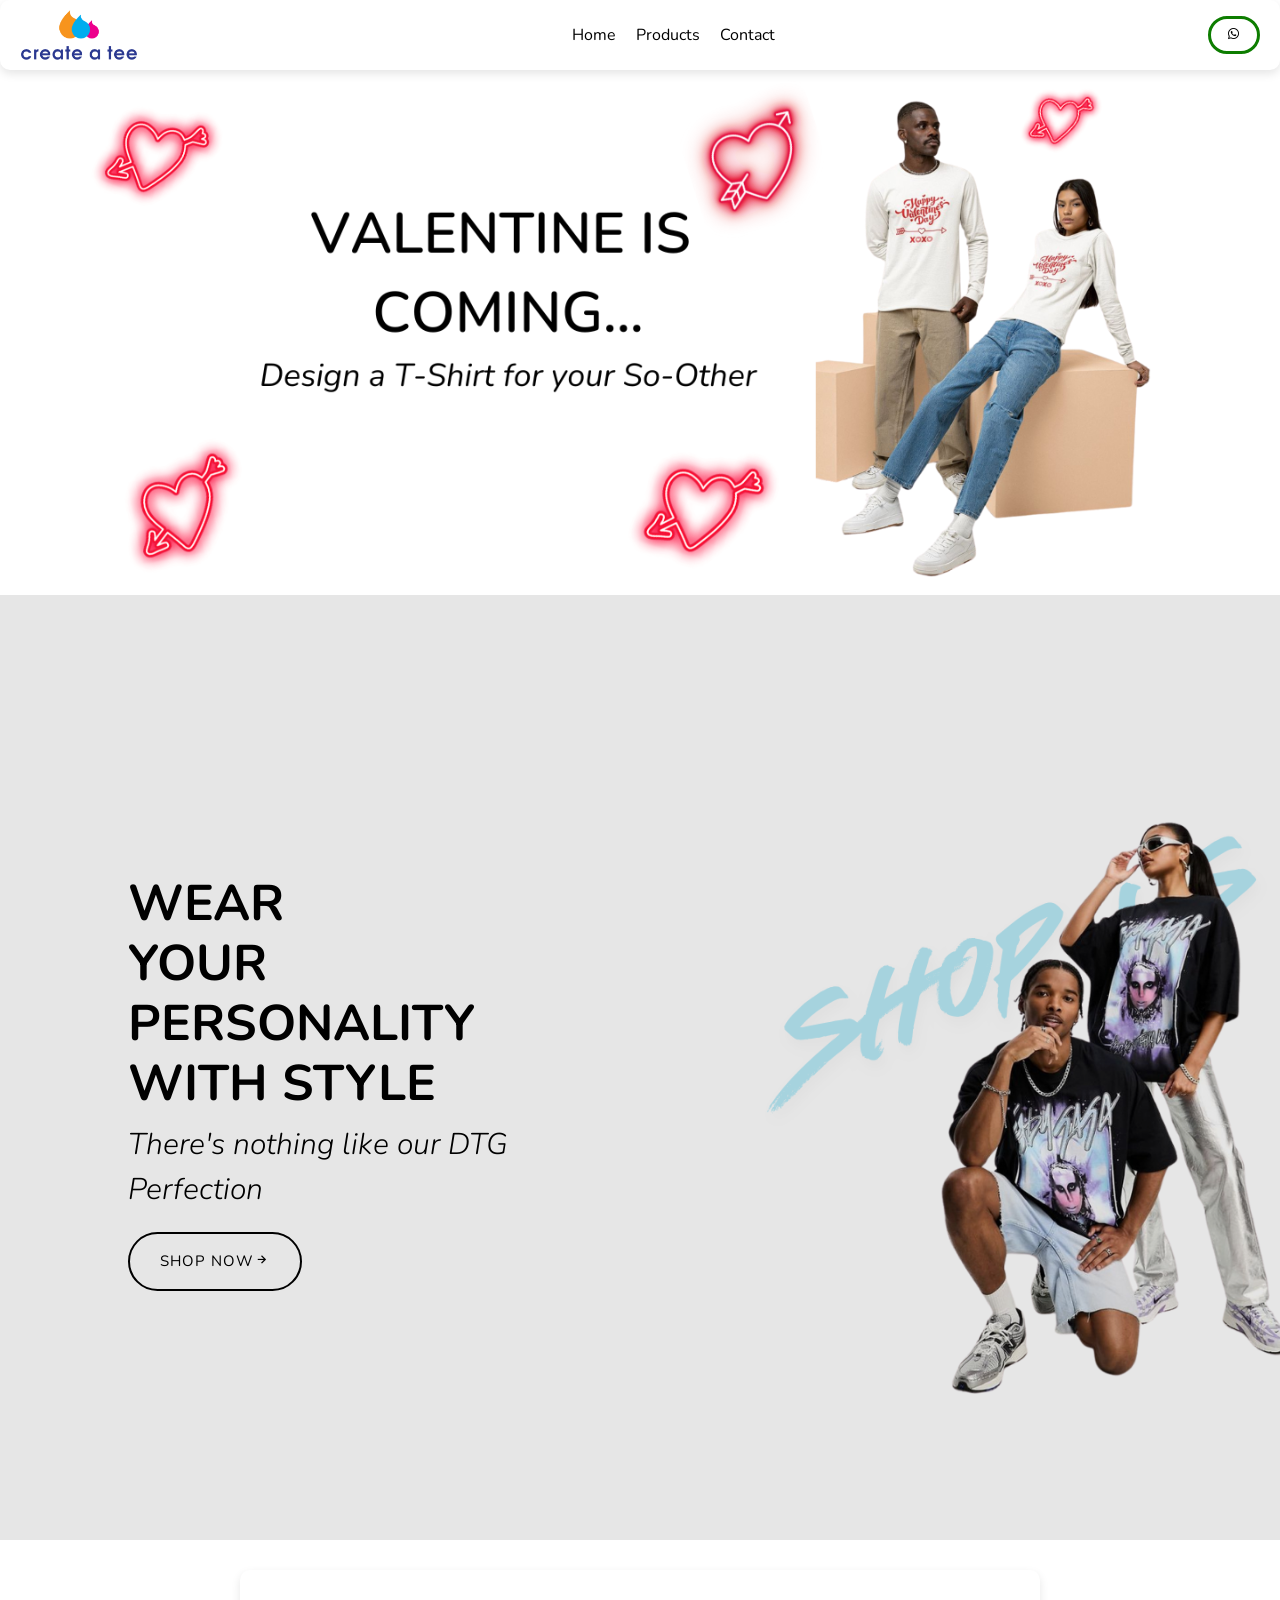
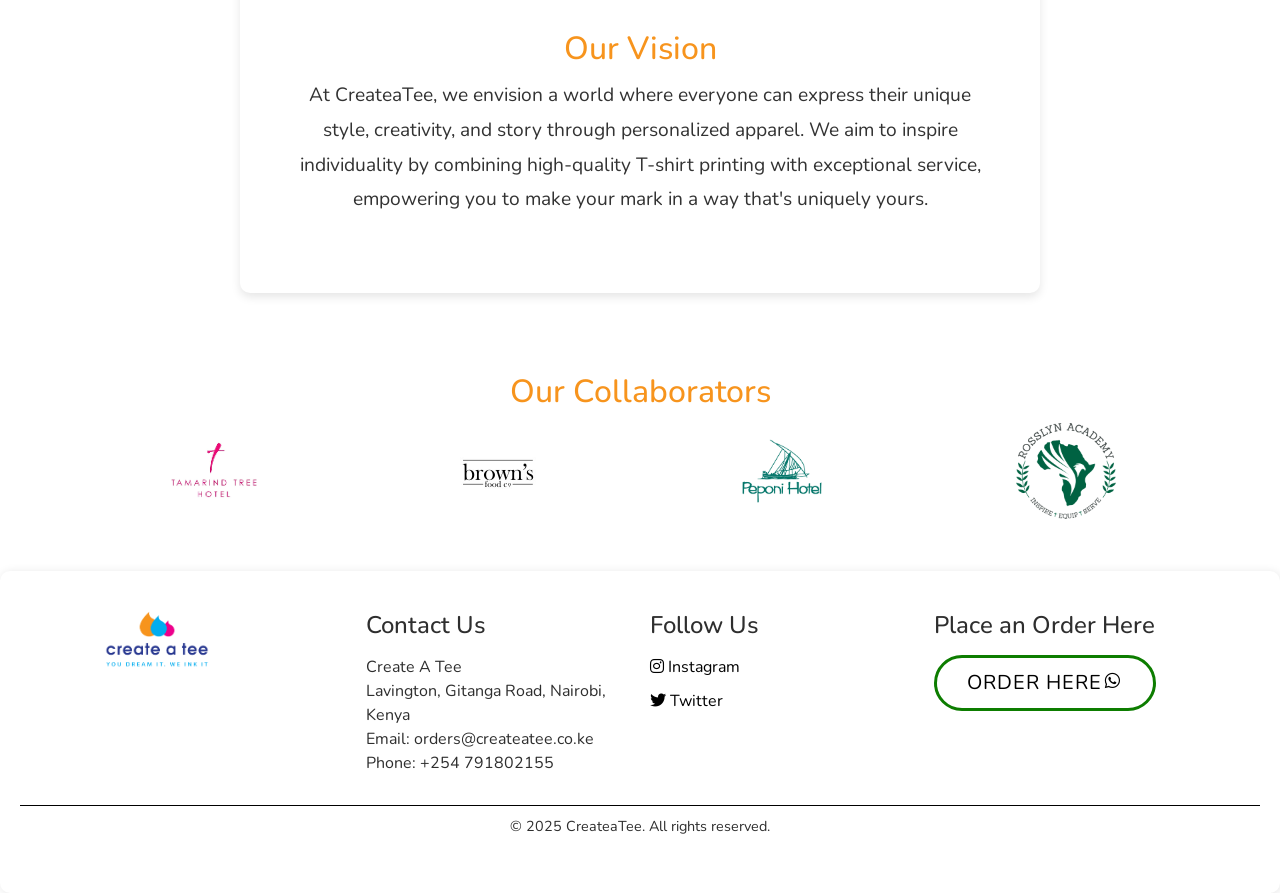
==== commit 5133ae46: "Version 1.1.3" ====
--- a/index.html
+++ b/index.html
@@ -28,21 +28,34 @@
 </head>
 
 <body>
-    <!-- Header -->
-    <header>  <!--header logo-->
-        <a href="index.html" class="logo"><img src="img/mainlogo1.png"></a>
-        <!--header links-->
-            <ul class="nav-header">
-                <a href="index.html">Home</a>
-                <a href="products.html">Products</a>
-                <a href="contact.html">Contact</a>
-            </ul>
-        <!--header icons-->
-        <div class="header-whatsapp">
-          <h6>Place an Order</h6>
-            <a href="https://wa.me/+254791802155" target="_blank"  class="whatsapp-header-btn">ORDER HERE<i class='bx bxl-whatsapp'></i></a>
-        </div>         
-    </header>
+
+  <header>
+    <!-- Logo -->
+    <a href="index.html" class="logo"><img src="img/mainlogo1.png" alt="Logo"></a>
+
+    <!-- Hamburger Icon -->
+    <div class="hamburger" onclick="toggleMenu()">
+        <i class='bx bx-menu'></i>
+    </div>
+
+    <!-- Navigation Links -->
+    <ul class="nav-header">
+        <a href="index.html">Home</a>
+        <a href="products.html">Products</a>
+        <a href="contact.html">Contact</a>
+    </ul>
+
+    <!-- WhatsApp Order Section -->
+    <a href="https://wa.me/+254791802155" target="_blank" class="whatsapp-header-btn"><i class='bx bxl-whatsapp'></i></a>
+    </a>
+</header>
+
+<script>
+    function toggleMenu() {
+        const navHeader = document.querySelector('.nav-header');
+        navHeader.classList.toggle('active');
+    }
+</script>
 
 <!-- Bootstrap Carousel -->
 <div id="carouselExampleIndicators" class="carousel slide" data-bs-ride="carousel">
--- a/css/styles.css
+++ b/css/styles.css
@@ -1,5 +1,5 @@
 /* General Styles */
-*{
+* {
   margin: 0;
   padding: 0;
   box-sizing: border-box;
@@ -9,78 +9,111 @@
   font-style: normal;
   background-color: #ffffff;
 }
-/*NAVBAR-HOMEPAGE*/
-header{
+
+/* NAVBAR-HOMEPAGE */
+header {
   position: fixed;
   width: 100%;
   top: 0;
   right: 0;
-  z-index:1000;
+  z-index: 1000;
   display: flex;
   align-items: center;
   justify-content: space-between;
-  padding: 1px 1px;
+  padding: 10px 20px;
   border-radius: 10px; /* Rounded corners */
   box-shadow: 0px 4px 10px rgba(0.5, 0.5, 0.5, 0.1); /* Subtle shadow */
 }
-/*Header whatsapp*/
-.whatsapp-header-btn{
-display: inline-block;
-border: 3px solid #0d7d00;
-font-size: 15px;
-color: rgb(0, 0, 0) ;
-padding: 5px 15px;
-text-decoration: none;
-border-radius: 30px;
-letter-spacing: 1px;
-transition: all .45s ease;
-background-color: rgb(255, 255, 255);
-}
-.whatsapp-header-btn:hover{
-color: rgb(17, 110, 0);
-}
-
-.logo img{
-  max-width: 150px;
-  height: auto;
-}
-.nav-header{
+
+.logo img {
+  max-height: 50px;
+}
+
+.nav-header {
   display: flex;
-  padding-bottom: 10px;
-  margin: 0%;
-  border-radius: 10px; /* Rounded corners */
-  box-shadow: 0px 4px 10px rgba(0.5, 0.5, 0.5, 0.1); /* Subtle shadow */
-}
-.nav-header a{
-  color:rgb(0, 0, 0);
+  list-style: none;
+  margin: 0;
+  padding: 0;
+}
+
+.nav-header a {
+  text-decoration: none;
+  color: rgb(0, 0, 0);
+  margin: 0 10px;
+  font-size: 16px;
+  transition: all 0.4s ease;
+}
+
+.nav-header a:hover {
+  color: rgb(0, 149, 179);
+  letter-spacing: 2px;
+  opacity: 0.6;
+}
+
+.whatsapp-header-btn {
+  display: inline-block;
+  border: 3px solid #0d7d00;
   font-size: 15px;
-  text-transform: capitalize;
-  padding: 10px 30px;
-  font-weight: 400;
-  transition: all .40s ease;
-  text-decoration: none; 
-}
-.nav-header a:hover{
-  color:rgb(0, 149, 179); 
-  letter-spacing: 2px;
-  opacity: 0.6; 
-}
-.nav-icon{
-display: flex;
-align-items: center;
-}
-.nav-icon i{
-  margin-right: 40px;
-  color:rgb(69, 68, 68);
-  font-size: 20px;
-  font-weight: 400;
-  transition: all .40s ease;
-}
-#menu-icon{
-  font-size: 35px;
-  color:rgb(69, 68, 68);
-  z-index: 10001;
+  color: rgb(0, 0, 0);
+  padding: 5px 15px;
+  text-decoration: none;
+  border-radius: 30px;
+  letter-spacing: 0.5px;
+  transition: all 0.45s ease;
+  background-color: rgb(255, 255, 255);
+}
+
+.whatsapp-header-btn:hover {
+  color: rgb(17, 110, 0);
+}
+
+.hamburger {
+  display: none;
+  font-size: 24px;
+  color: #000000;
   cursor: pointer;
+  margin-right: 10px; /* Align next to the WhatsApp button */
+}
+
+/* Responsive Styles */
+@media (max-width: 768px) {
+  .nav-header {
+    flex-direction: column;
+    position: absolute;
+    top: 60px;
+    right: 0;
+    background-color: #ffffff;
+    width: 100%;
+    display: none;
+    z-index: 1000;
+    border: 1px solid #000000;
+  }
+
+  .nav-header.active {
+    display: flex;
+  }
+
+  .nav-header a {
+    margin: 10px 0;
+    font-size: 18px;
+    color: rgb(0, 0, 0);
+  }
+
+  .nav-header a:hover {
+    color: #00aef1;
+  }
+
+  .hamburger {
+    display: block;
+    order: 1; /* Ensure the hamburger appears before WhatsApp */
+    margin-right: 0;
+    margin-left: auto; /* Push it next to WhatsApp button */
+  }
+
+  .whatsapp-header-btn {
+    order: 2;
+    margin-left: 10px;
+  }
 }
 
 /*CAROUSEL - HOMEPAGE*/
@@ -123,6 +156,42 @@
     margin-bottom: 20px;
     font-style: italic;
   }
+/* General Carousel Container Styles */
+.carousel-container {
+  width: 80%; /* Default width for larger screens */
+  margin: 0 auto;
+  position: relative;
+}
+
+/* Medium Screens (Tablets) */
+@media (max-width: 768px) {
+  .carousel-container {
+    width: 90%; /* Make the container narrower */
+  }
+  .c-item {
+    height: 300px; /* Reduce item height */
+  }
+}
+
+/* Small Screens (Phones) */
+@media (max-width: 480px) {
+  .carousel-container {
+    width: 95%; /* Further narrow container on small screens */
+  }
+  .c-item {
+    height: 250px; /* Further reduce item height */
+  }
+}
+@media (max-width: 320px) {
+  .carousel-container {
+    width: 75%; /* Further narrow container on small screens */
+  }
+  .c-item {
+    height: 200px; /* Further reduce item height */
+  }
+}
+
+
   
 /*FIRST SECTION- HOMEPAGE*/
 section{
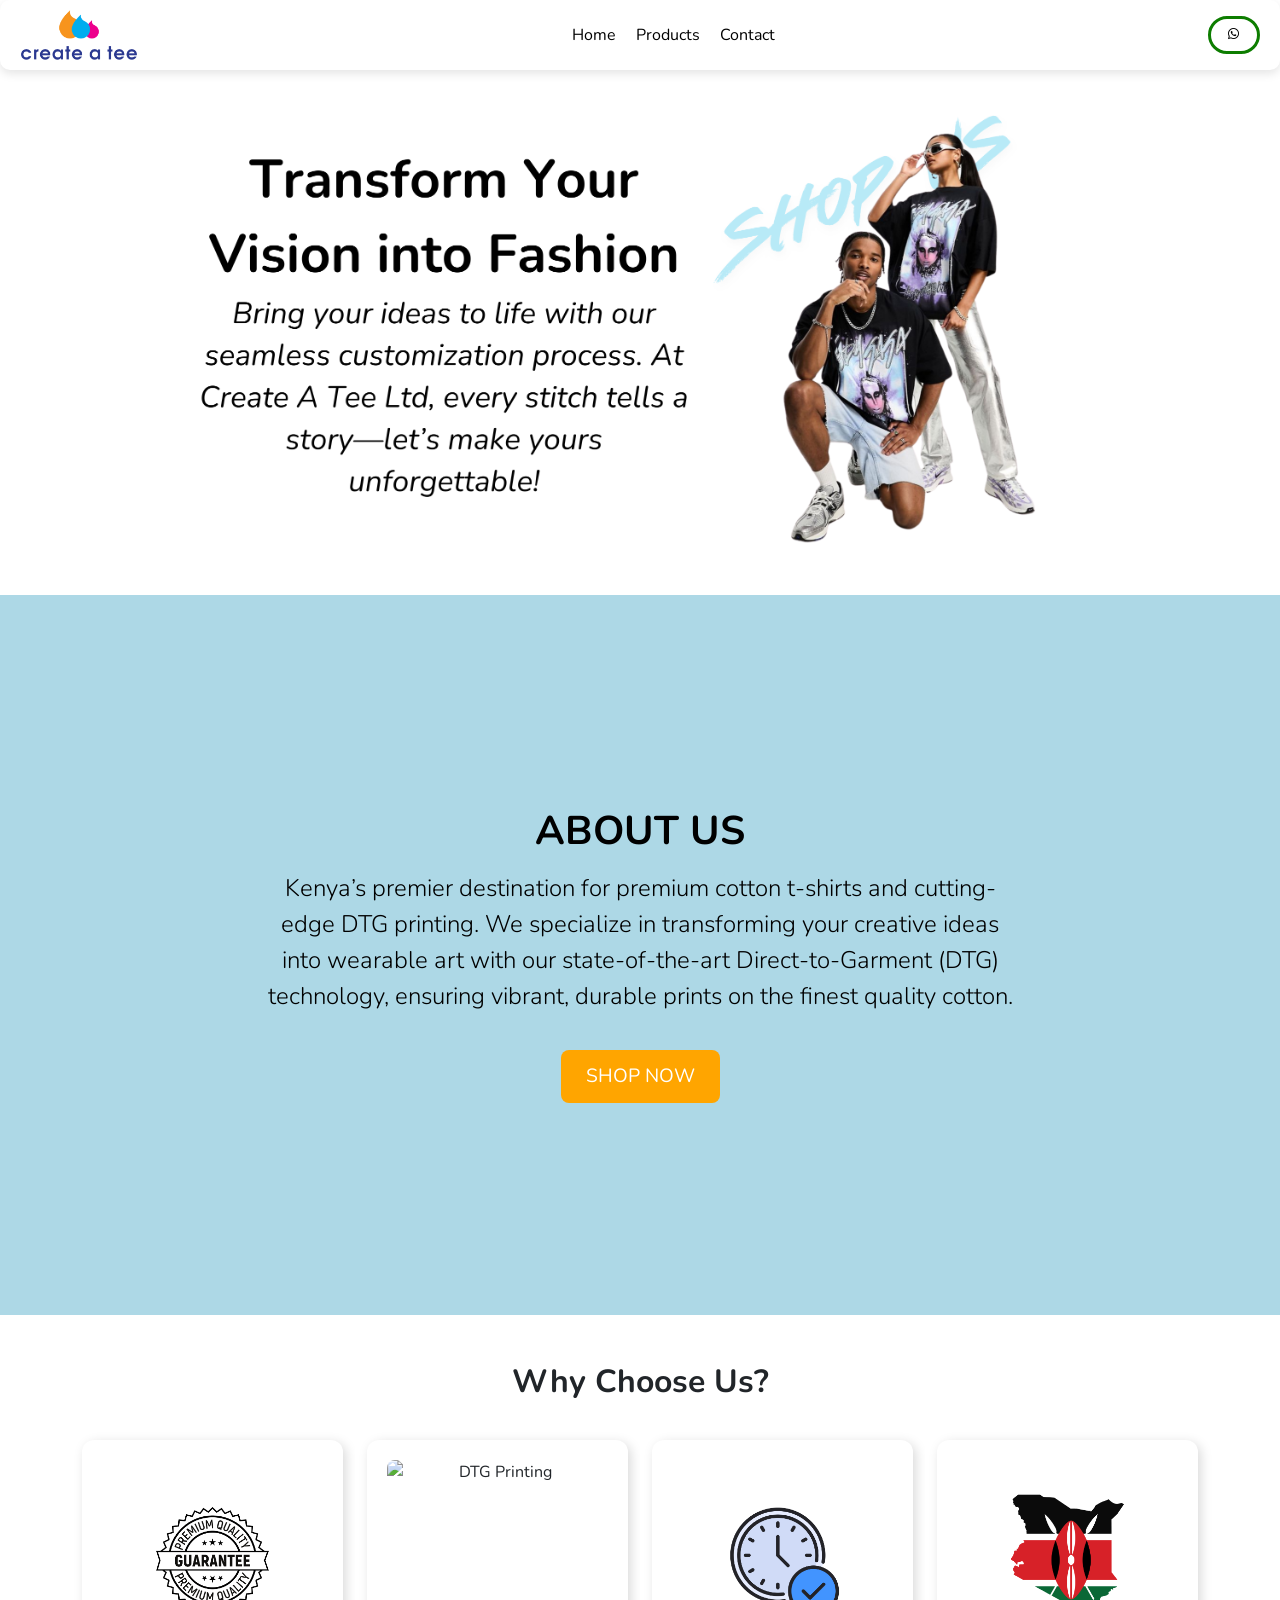
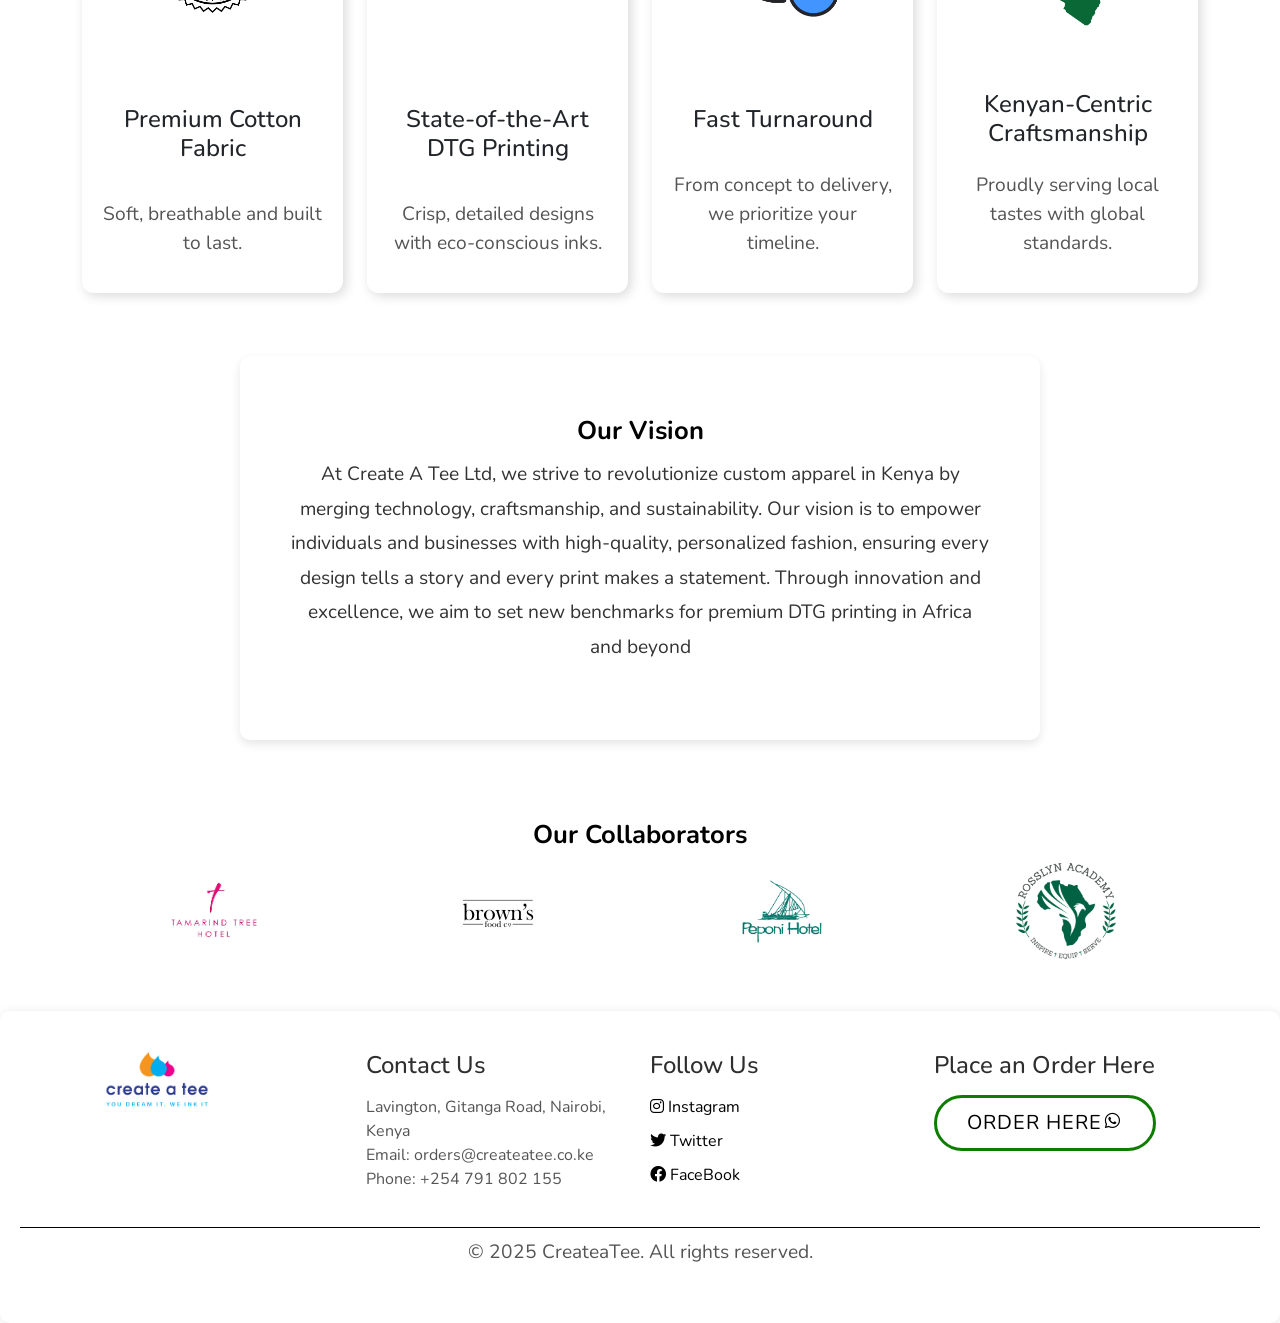
==== commit 20083204: "Homepage Update: why choose us..Version 1.1.7" ====
--- a/index.html
+++ b/index.html
@@ -1,34 +1,44 @@
 <!DOCTYPE html>
 <html lang="en">
-<head>
-    <meta charset="UTF-8">
-    <meta name="viewport" content="width=device-width, initial-scale=1.0">
-    <title>Home</title>
-    <!--FAVICON-->
-    <link rel="icon" type="image/png" href="img/favicon-96x96.png" sizes="96x96" />
-<link rel="icon" type="image/svg+xml" href="img/favicon.png" />
-<link rel="shortcut icon" href="img/favicon.ico" />
-<link rel="apple-touch-icon" sizes="180x180" href="img/apple-touch-icon.png" />
-<link rel="manifest" href="/site.webmanifest" />
-    <link rel="stylesheet" href="css/styles.css">
-<!--bootsrap css-->
-    <link href="https://cdn.jsdelivr.net/npm/bootstrap@5.3.1/dist/css/bootstrap.min.css" rel="stylesheet">
-    <!--fonts-->
-    <link rel="preconnect" href="https://fonts.googleapis.com">
-<link rel="preconnect" href="https://fonts.gstatic.com" crossorigin>
-<link href="https://fonts.googleapis.com/css2?family=Josefin+Sans:ital,wght@0,100..700;1,100..700&family=Nunito:ital,wght@0,200..1000;1,200..1000&family=Red+Hat+Display:ital,wght@0,300..900;1,300..900&display=swap" rel="stylesheet">
-<!--boxicons-->
-    <link rel="stylesheet">
-    <href="https://cdn.jsdelivr.net/npm/boxicons@latest/css/boxicons.min.css">
-    <!-- or -->
-    <link rel="stylesheet"
-    href="https://unpkg.com/boxicons@latest/css/boxicons.min.css">
-    <!--Whatsapp Icon-->
-    <link href="https://cdnjs.cloudflare.com/ajax/libs/font-awesome/6.0.0-beta3/css/all.min.css" rel="stylesheet">
-</head>
+  <head>
+    <!-- Google tag (gtag.js) -->
+  <script async src="https://www.googletagmanager.com/gtag/js?id=G-F6PHPFJ8S3"></script>
+  <script>
+    window.dataLayer = window.dataLayer || [];
+    function gtag(){dataLayer.push(arguments);}
+    gtag('js', new Date());
+  
+    gtag('config', 'G-F6PHPFJ8S3');
+  </script>
+      <meta charset="UTF-8">
+      <meta name="viewport" content="width=device-width, initial-scale=1.0">
+      <title>Products</title>
+      <!--FAVICON-->
+      <link rel="icon" type="image/png" href="img/favicon-96x96.png" sizes="96x96" />
+  <link rel="icon" type="image/svg+xml" href="img/favicon.png" />
+  <link rel="shortcut icon" href="img/favicon.ico" />
+  <link rel="apple-touch-icon" sizes="180x180" href="img/apple-touch-icon.png" />
+  <link rel="manifest" href="/site.webmanifest" />
+      <!--NORMAL CSS-->
+      <link rel="stylesheet" href="css/styles.css">
+  <!--bootsrap css-->
+      <link href="https://cdn.jsdelivr.net/npm/bootstrap@5.3.1/dist/css/bootstrap.min.css" rel="stylesheet">
+      <!--fonts-->
+      <link rel="preconnect" href="https://fonts.googleapis.com">
+  <link rel="preconnect" href="https://fonts.gstatic.com" crossorigin>
+  <link href="https://fonts.googleapis.com/css2?family=Josefin+Sans:ital,wght@0,100..700;1,100..700&family=Nunito:ital,wght@0,200..1000;1,200..1000&family=Red+Hat+Display:ital,wght@0,300..900;1,300..900&display=swap" rel="stylesheet">
+  <!--boxicons-->
+      <link rel="stylesheet"
+      href="https://cdn.jsdelivr.net/npm/boxicons@latest/css/boxicons.min.css">
+      <!-- or -->
+      <link rel="stylesheet"
+      href="https://unpkg.com/boxicons@latest/css/boxicons.min.css">
+      <!--Whatsapp Icon-->
+      <link href="https://cdnjs.cloudflare.com/ajax/libs/font-awesome/6.0.0-beta3/css/all.min.css" rel="stylesheet">
+    </head>
 
 <body>
-
+<!--NAVBARRRRRR-->
   <header>
     <!-- Logo -->
     <a href="index.html" class="logo"><img src="img/mainlogo1.png" alt="Logo"></a>
@@ -62,27 +72,15 @@
     <div class="carousel-inner">
       <!-- First Slide -->
       <div class="carousel-item active c-item">
-        <img src="img/happy2two-.png" class="d-block w-100 c-img" alt="Slide 1">
-        <div class="carousel-caption d-none custom-caption">
-          <h2>VALENTINES <br> IS COMING....</h2>
-          <p>Design a T-Shirt for your loved ones</p>
-        </div>
+        <img src="img/happymain.png" class="d-block w-100 c-img" alt="Slide 1">
       </div>
       <!-- Second Slide -->
       <div class="carousel-item c-item">
-        <img src="img/happy1one.png" class="d-block w-100 c-img" alt="Slide 2">
-        <div class="carousel-caption d-none  custom-caption">
-          <h2>BE PART OF A COMMUNITY</h2>
-          <p>Design garments for your social club or community <br> to share your art together</p>
-        </div>
+        <img src="img/happycom.png" class="d-block w-100 c-img" alt="Slide 2">
       </div>
       <!-- Third Slide -->
       <div class="carousel-item c-item">
-        <img src="img/happy9.png" class="d-block w-100 c-img" alt="Slide 3">
-        <div class="carousel-caption d-none custom-caption">
-          <h2>ALWAYS WAKE UP TO YOUR STYLE</h2>
-          <p>Don't sleep on your designs</p>
-        </div>
+        <img src="img/happysleep.png" class="d-block w-100 c-img" alt="Slide 3">
       </div>
     </div>
     <!-- Navigation Controls -->
@@ -99,20 +97,59 @@
  
   <!--first section-->
   <section class="main-home">
-       <div class="main-text">
-          <h1>WEAR <br>YOUR <br> PERSONALITY <br> WITH STYLE </h1>
-          <p>There's nothing like our DTG Perfection</p>
-          <a href="products.html" class="main-btn">SHOP NOW<i class='bx bx-right-arrow-alt'></i></a>
-        </div>
-    </section> 
+    <h1>ABOUT US</h1>
+    <p>
+        Kenya’s premier destination for premium cotton t-shirts and cutting-edge DTG printing. 
+        We specialize in transforming your creative ideas into wearable art with our 
+        state-of-the-art Direct-to-Garment (DTG) technology, ensuring vibrant, durable prints 
+        on the finest quality cotton.
+    </p>
+    <a href="products.html" class="main-btn">SHOP NOW</a>
+</section>
+
+
+
+   <!--WHY US Section-->
+   <section class="container py-5 text-center">
+    <h2 class="fw-bold mb-4">Why Choose Us?</h2>
+    <div class="row">
+        <div class="col-md-6 col-lg-3">
+            <div class="feature-card">
+                <img src="img/quality1.png" alt="Premium Cotton Fabric">
+                <h4>Premium Cotton Fabric</h4>
+                <p>Soft, breathable and built to last.</p>
+            </div>
+        </div>
+        <div class="col-md-6 col-lg-3">
+            <div class="feature-card">
+                <img src="img/dtg1.png" alt="DTG Printing">
+                <h4>State-of-the-Art DTG Printing</h4>
+                <p>Crisp, detailed designs with eco-conscious inks.</p>
+            </div>
+        </div>
+        <div class="col-md-6 col-lg-3">
+            <div class="feature-card">
+                <img src="img/time1.png" alt="Fast Turnaround">
+                <h4>Fast Turnaround</h4>
+                <p>From concept to delivery, we prioritize your timeline.</p>
+            </div>
+        </div>
+        <div class="col-md-6 col-lg-3">
+            <div class="feature-card">
+                <img src="img/kenyaprint2.png" alt="Kenyan Craftsmanship">
+                <h4>Kenyan-Centric Craftsmanship</h4>
+                <p>Proudly serving local tastes with global standards.</p>
+            </div>
+        </div>
+    </div>
+</section>
+
    <!--VISION section-->
    <section id="vision" class="vision-section">
     <div class="vision-container">
       <h2 class="section-heading">Our Vision</h2>
       <p>
-        At CreateaTee, we envision a world where everyone can express their unique style, creativity, and story through personalized apparel. 
-        We aim to inspire individuality by combining high-quality T-shirt printing with exceptional service, empowering you to make your mark 
-        in a way that's uniquely yours.
+        At Create A Tee Ltd, we strive to revolutionize custom apparel in Kenya by merging technology, craftsmanship, and sustainability. Our vision is to empower individuals and businesses with high-quality, personalized fashion, ensuring every design tells a story and every print makes a statement. Through innovation and excellence, we aim to set new benchmarks for premium DTG printing in Africa and beyond
       </p>
     </div>
   </section>
@@ -145,16 +182,16 @@
       </div>
       <div class="footer-column">
         <h3>Contact Us</h3>
-        <p>Create A Tee</p>
         <p>Lavington, Gitanga Road, Nairobi, Kenya</p>
         <p>Email: orders@createatee.co.ke</p>
-        <p>Phone: +254 791802155</p>
+        <p>Phone: +254 791 802 155</p>
       </div>
       <div class="footer-column">
         <h3>Follow Us</h3>
         <ul class="social-links">
           <li><a href="https://www.instagram.com/createatee_kenya/"><i class="fab fa-instagram"></i> Instagram</a></li>
           <li><a href="https://x.com/createatee"><i class="fab fa-twitter"></i> Twitter</a></li>
+          <li><a href=" https://www.facebook.com/createatee/"><i class="fab fa-facebook"></i> FaceBook </a></li>
         </ul>
       </div>
       <div class="footer-column">
--- a/css/styles.css
+++ b/css/styles.css
@@ -116,134 +116,235 @@
   }
 }
 
-/*CAROUSEL - HOMEPAGE*/
-.c-item{
-height: 595px;
-}
-
-.c-img{
-height: 100%;
-object-fit: cover;
-}
-/* CAROUSEL CAPTION-HOMEPAGE */
-.d-md-block{
-  background-color: transparent;
+/* CAROUSEL - HOMEPAGE */
+.c-item {
+  height: 595px; /* Default height for large screens */
+}
+
+.c-img {
+  height: 100%;
+  width: 100%;
+  object-fit: cover; /* Ensures the image fills without distortion */
+}
+
+/* Media Queries for Responsive Carousel */
+@media (max-width: 768px) {
+  .c-item {
+    height: 450px; /* Reduce height for tablets */
+  }
+  .custom-caption {
+    max-width: 300px; /* Reduce caption width */
+  }
+  .custom-caption h2 {
+    font-size: 36px; /* Decrease heading size */
+  }
+  .custom-caption p {
+    font-size: 20px; /* Decrease paragraph size */
+  }
+}
+
+@media (max-width: 480px) {
+  .c-item {
+    height: 350px; /* Reduce height for smaller screens */
+  }
+  .custom-caption {
+    max-width: 250px;
+    left: 3%; /* Adjust position */
+  }
+  .custom-caption h2 {
+    font-size: 28px;
+  }
+  .custom-caption p {
+    font-size: 18px;
+  }
+}
+
+@media (max-width: 302px) {
+  .c-item {
+    height: 250px; /* Reduce height for very small screens */
+  }
+  .custom-caption {
+    max-width: 200px;
+    left: 2%;
+  }
+  .custom-caption h2 {
+    font-size: 20px;
+  }
+  .custom-caption p {
+    font-size: 16px;
+  }
+}
+
+
+/* ABOUT US - HOMEPAGE */
+
+/* Section Background */
+.main-home {
+  display: flex;
+  flex-direction: column;
+  justify-content: center;
+  align-items: center;
+  text-align: center;
+  padding: 30px 10px;
+  width: 100%;
+  min-height: 80vh; /* Full viewport height */
+  background-color: #ADD8E6; /* Light blue background */
+}
+
+/* Text styles */
+.main-home h1 {
+  font-size: 2.5rem;
+  font-weight: bold;
+  color: #000; /* Black text for contrast */
+  margin-bottom: 15px;
+  background: none; /* Remove any background */
+}
+
+.main-home p {
+  font-size: 1.5rem;
+  font-weight: 300;
+  line-height: 1.5;
+  color: #000; /* Black text for contrast */
+  max-width: 800px;
+  padding: 0 20px;
+  background: none; /* Remove any background */
+}
+
+/* Button styles */
+.main-btn {
+  display: inline-block;
+  padding: 12px 25px;
+  background-color: #FFA500; /* Light orange button */
+  color: white;
+  text-decoration: none;
+  border-radius: 8px;
+  transition: background-color 0.3s, transform 0.2s;
+  font-size: 1.2rem;
+  margin-top: 20px;
+  border: none; /* Remove any border */
+}
+
+.main-btn:hover {
+  background-color: #FF8C00; /* Slightly darker orange on hover */
+  transform: scale(1.05);
+}
+
+/* =================== MOBILE RESPONSIVENESS =================== */
+
+/* Tablets (768px and below) */
+@media (max-width: 768px) {
+  .main-home {
+    padding: 40px 15px;
+  }
+
+  .main-home h1 {
+    font-size: 2rem;
+  }
+
+  .main-home p {
+    font-size: 1.3rem;
+  }
+
+  .main-btn {
+    font-size: 1rem;
+    padding: 10px 20px;
+  }
+}
+
+/* Small devices (480px and below) */
+@media (max-width: 480px) {
+  .main-home {
+    padding: 30px;
+  }
+
+  .main-home p {
+    font-size: 1.2rem;
+  }
+
+  .main-btn {
+    font-size: 0.9rem;
+    padding: 8px 16px;
+  }
+}
+
+/* Extra small devices (302px and below) */
+@media (max-width: 302px) {
+  .main-home {
+    padding: 20px;
+  }
+
+  .main-home h1 {
+    font-size: 1.5rem;
+  }
+
+  .main-home p {
+    font-size: 1rem;
+  }
+
+  .main-btn {
+    font-size: 0.8rem;
+    padding: 6px 14px;
+  }
+}
+
+/*WHY CHOOSE US? SECTION*/
+.feature-card {
+  background: #fff;
   padding: 20px;
-}
-
-.custom-caption {
-    text-align: left; /* Align text to the left */
-    position: absolute;
-    top: 50%; /* Vertically center the caption */
-    left: 5%; /* Position caption on the left side */
-    transform: translateY(-50%); /* Adjust for proper centering */
-    border-radius: 8px;
-    max-width: 400px; /* Limit width for readability */
-  }
-
-  .custom-caption h2 {
-    color: black;
-    font-size: 50px;
-    text-transform: capitalize;
-    font-weight: 700;
-    line-height: 1.2;
-    margin-top: 30px;
-  }
- .custom-caption p {
-    color: black;
-    font-size: 30px;
-    font-weight: 300;
-    margin-bottom: 20px;
-    font-style: italic;
-  }
-/* General Carousel Container Styles */
-.carousel-container {
-  width: 80%; /* Default width for larger screens */
-  margin: 0 auto;
-  position: relative;
-}
-
-/* Medium Screens (Tablets) */
+  margin: 15px auto;
+  border-radius: 12px;
+  box-shadow: 3px 3px 12px rgba(0, 0, 0, 0.15);
+  transition: all 0.3s ease-in-out;
+  text-align: center;
+  height: 100%;
+  display: flex;
+  flex-direction: column;
+  justify-content: space-between;
+}
+
+.feature-card img {
+  border-radius: 8px;
+  margin-bottom: 15px;
+  width: 100%;
+  height: 200px;
+  object-fit: contain;
+}
+
+.feature-card:hover {
+  box-shadow: 0px 4px 15px rgba(255, 102, 0, 0.7);
+  transform: translateY(-5px);
+}
+
+h4 {
+  color: #333;
+  font-size: 1.7rem;
+  font-weight: bold;
+}
+
+p {
+  color: #555;
+  font-size: 1.2rem;
+}
+
+/* Responsive Grid */
 @media (max-width: 768px) {
-  .carousel-container {
-    width: 90%; /* Make the container narrower */
-  }
-  .c-item {
-    height: 300px; /* Reduce item height */
-  }
-}
-
-/* Small Screens (Phones) */
+  .feature-card {
+      max-width: 90%;
+  }
+}
+
 @media (max-width: 480px) {
-  .carousel-container {
-    width: 95%; /* Further narrow container on small screens */
-  }
-  .c-item {
-    height: 250px; /* Further reduce item height */
-  }
-}
-@media (max-width: 320px) {
-  .carousel-container {
-    width: 75%; /* Further narrow container on small screens */
-  }
-  .c-item {
-    height: 200px; /* Further reduce item height */
-  }
-}
-
-
-  
-/*FIRST SECTION- HOMEPAGE*/
-section{
-    padding: 5% 10%;
-}
-.main-home{
-    width: 100%;
-    height: 105vh;
-    background-image: url(../img/homp.png);
-    background-position: center;
-    background-size: cover;
-    display: grid;
-    grid-template-columns: repeat(2, 1fr);
-    align-items: center;
-    filter: brightness(0.9);
-}
-.main-text h1{
-    color: black;
-    font-size: 50px;
-    text-transform: capitalize;
-    font-weight: 700;
-    line-height: 1.2;
-    margin-top: 30px;
-}
-.main-text p{
-    color: black;
-    font-size: 30px;
-    font-weight: 300;
-    margin-bottom: 20px;
-    font-style: italic;
-
-}
-.main-btn{
-    display: inline-block;
-    border: 2px solid #000000;
-    font-size: 15px;
-    color: black ;
-    padding: 16px 30px;
-    text-decoration: none;
-    border-radius: 30px;
-    letter-spacing: 1px;
-    transition: all .45s ease;
-}
-.main-btn a{
-    color: black;
-    font-weight: 200px;
-}
-.main-btn:hover{
-    color:#00aef1; 
-    letter-spacing: 4px;
-    opacity: 1.4;
-}
+  .feature-card {
+      max-width: 95%;
+  }
+}
+
+@media (max-width: 302px) {
+  .feature-card {
+      max-width: 100%;
+  }
+}
+
 /* OUR VISION SECTION-HOMEPAGE */
 .vision-section {
     padding: 30px 20px;
@@ -260,9 +361,10 @@
     text-align: center; /* Center text content */
   }
   .section-heading {
-    font-size: 80px;
-    color: #114d8d; /* Blue color for heading */
+    font-size: 60px;
+    color: black; /* Blue color for heading */
     margin-bottom: 30px;
+    font-weight: bold;
   }
   .vision-container p {
     font-size: 1.2rem;
@@ -276,9 +378,10 @@
     text-align: center;
   }
   .section-heading {
-    font-size: 2rem;
-    color: #f7941d;
+    font-size: 1.6rem;
+    color: black;
     margin-bottom: 10px;
+    font-weight: bold;
   }
   .section-subheading {
     font-size: 1.2rem;
